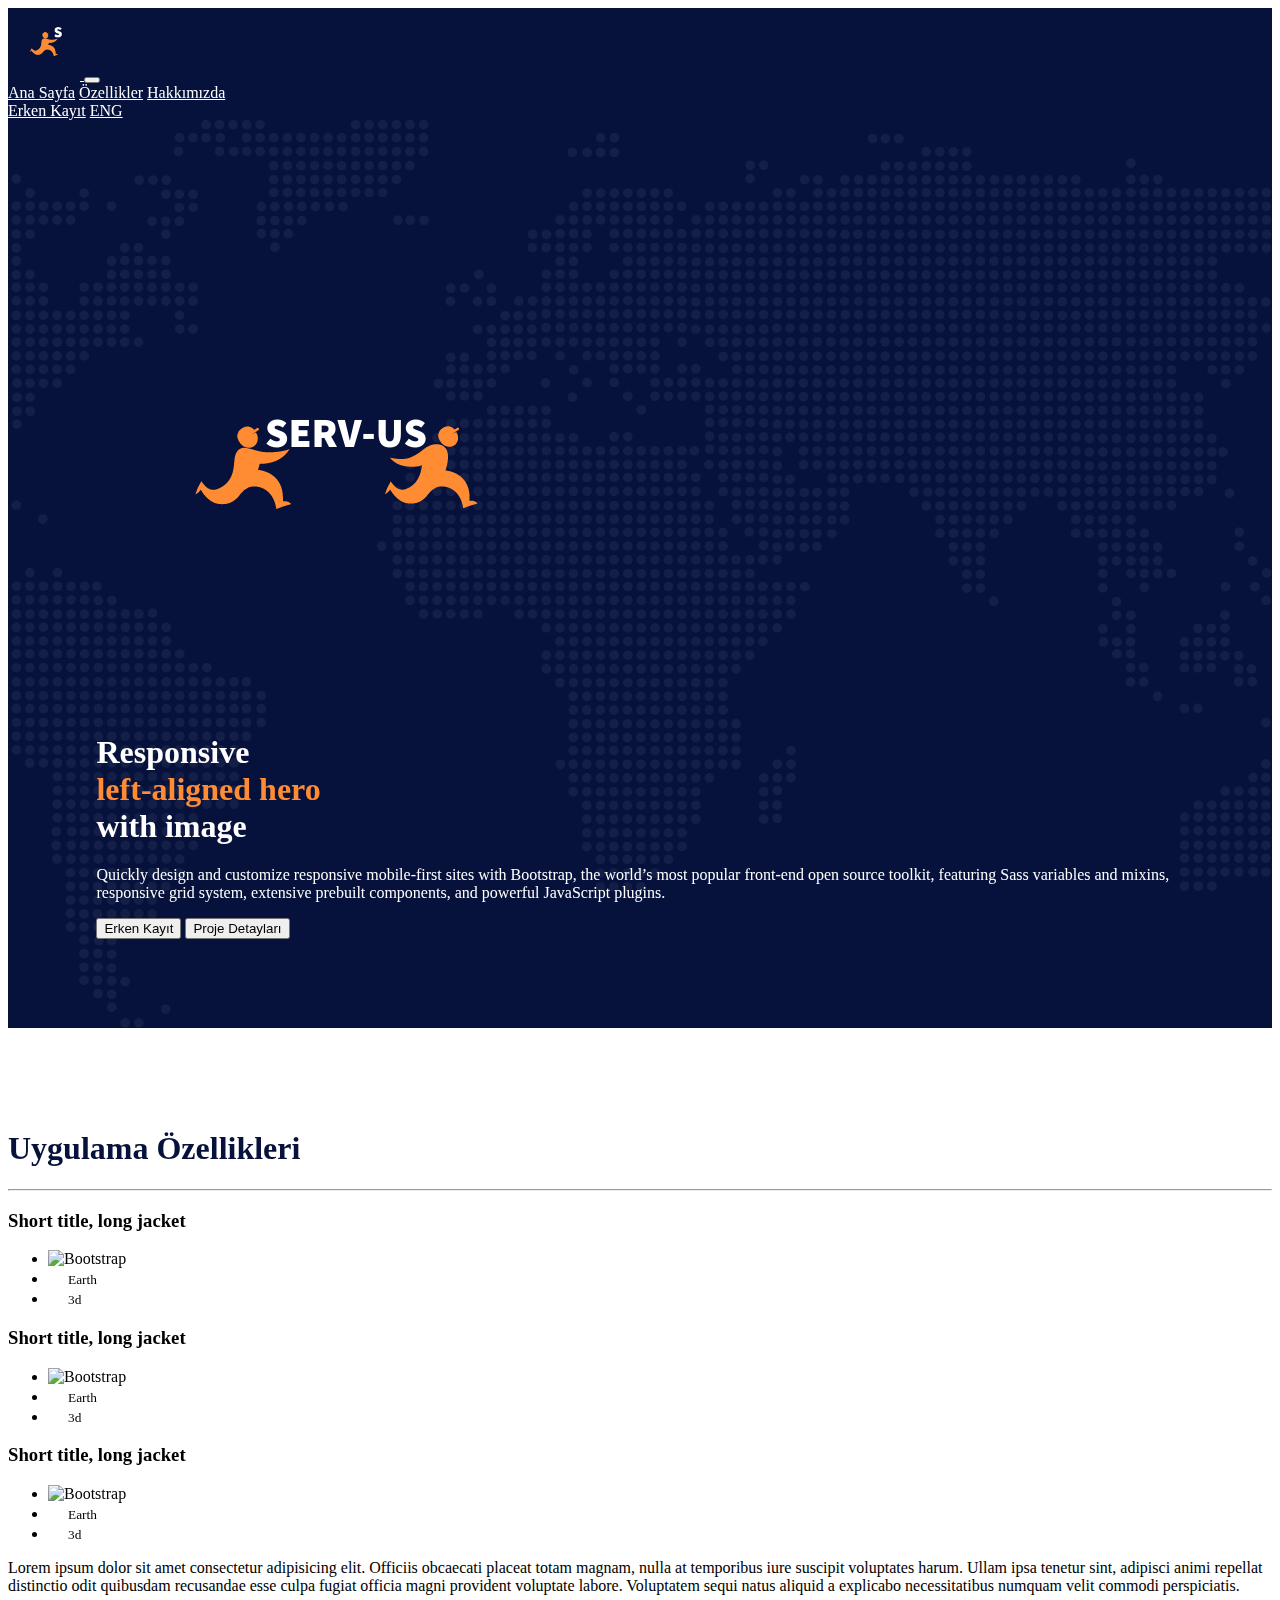
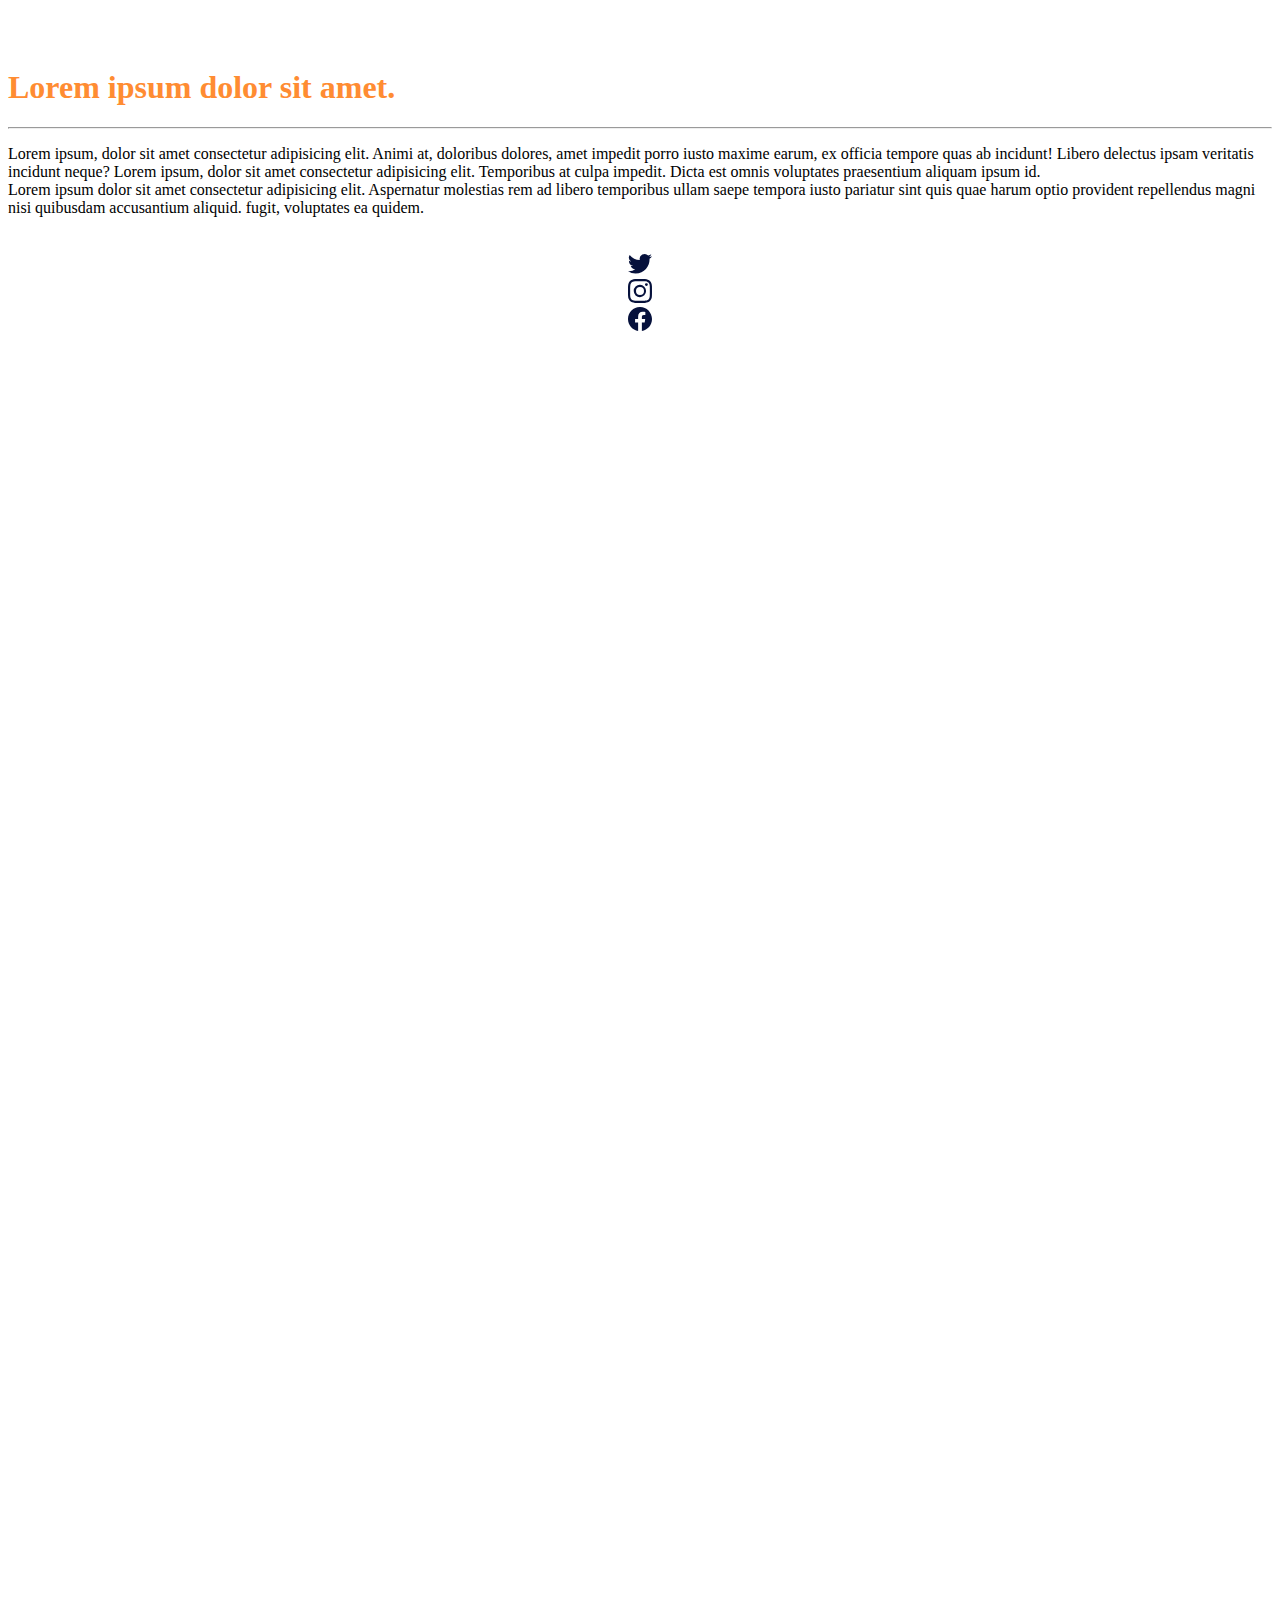
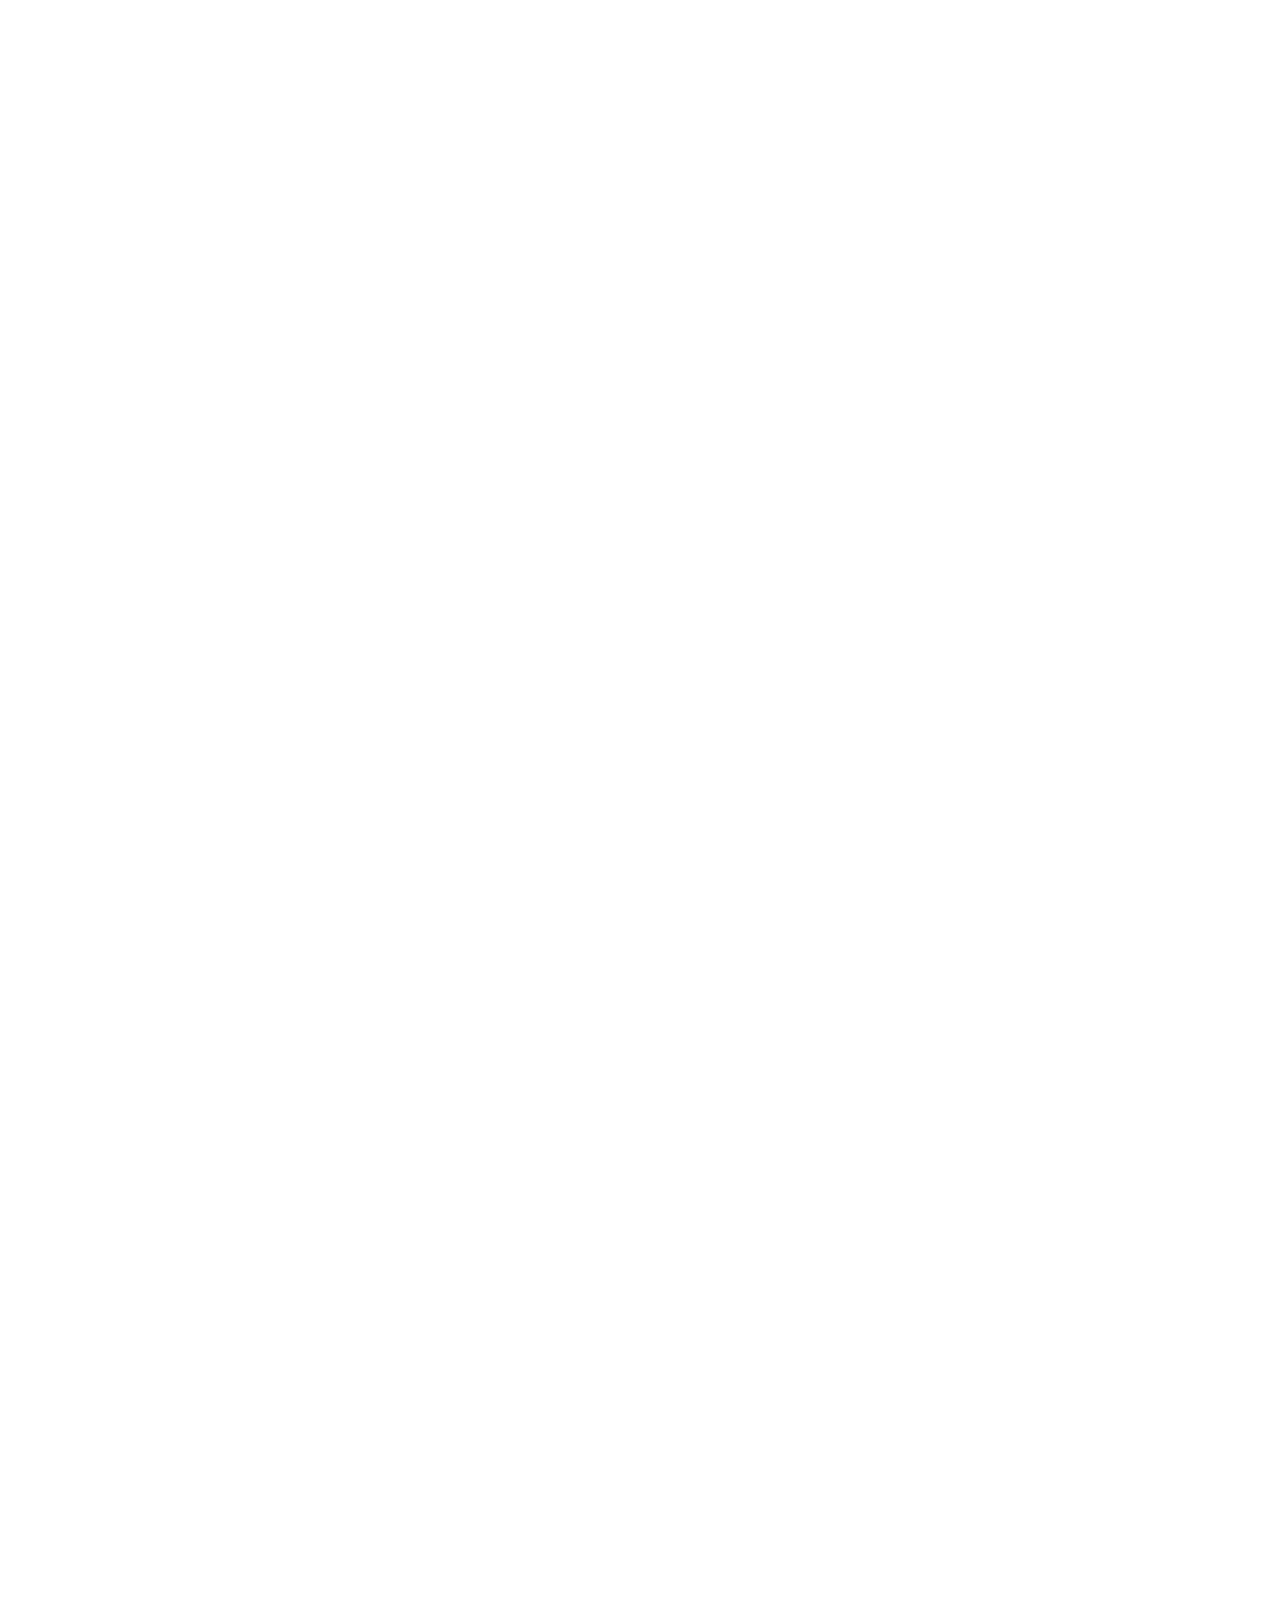
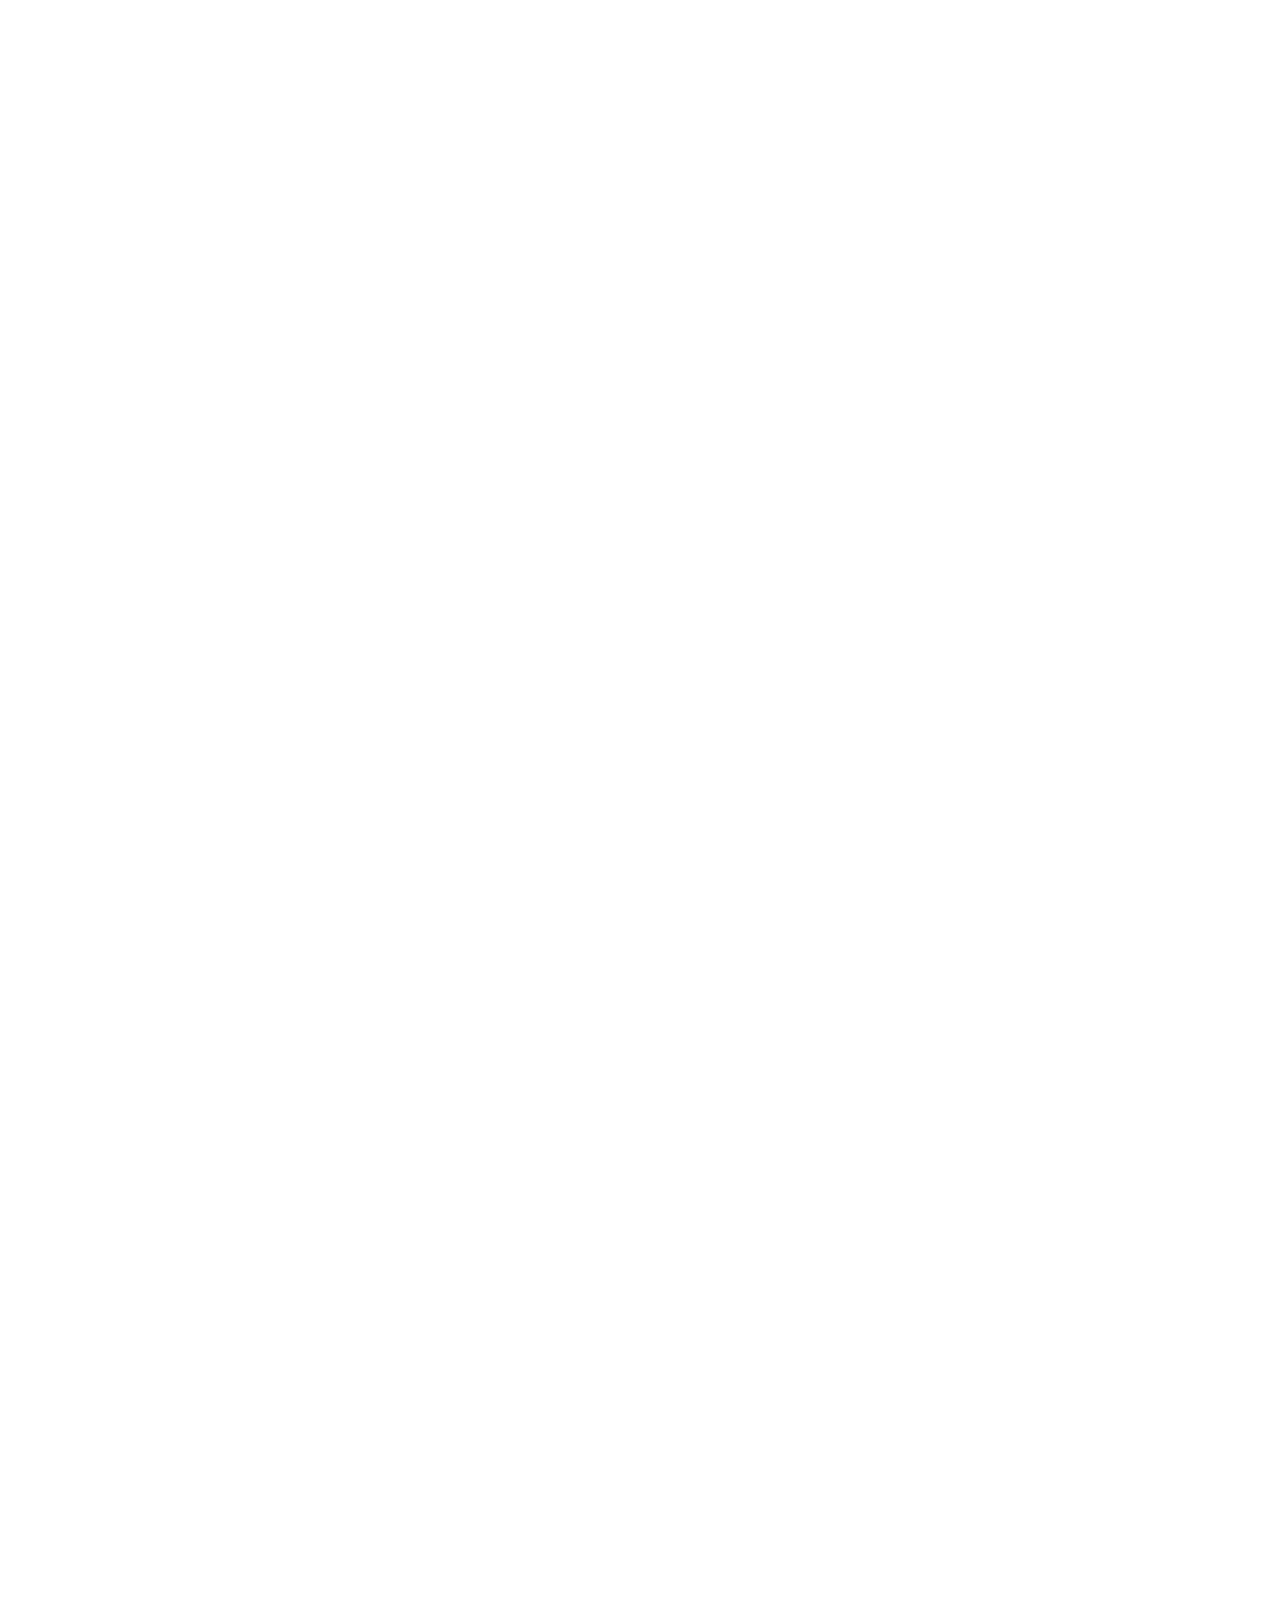
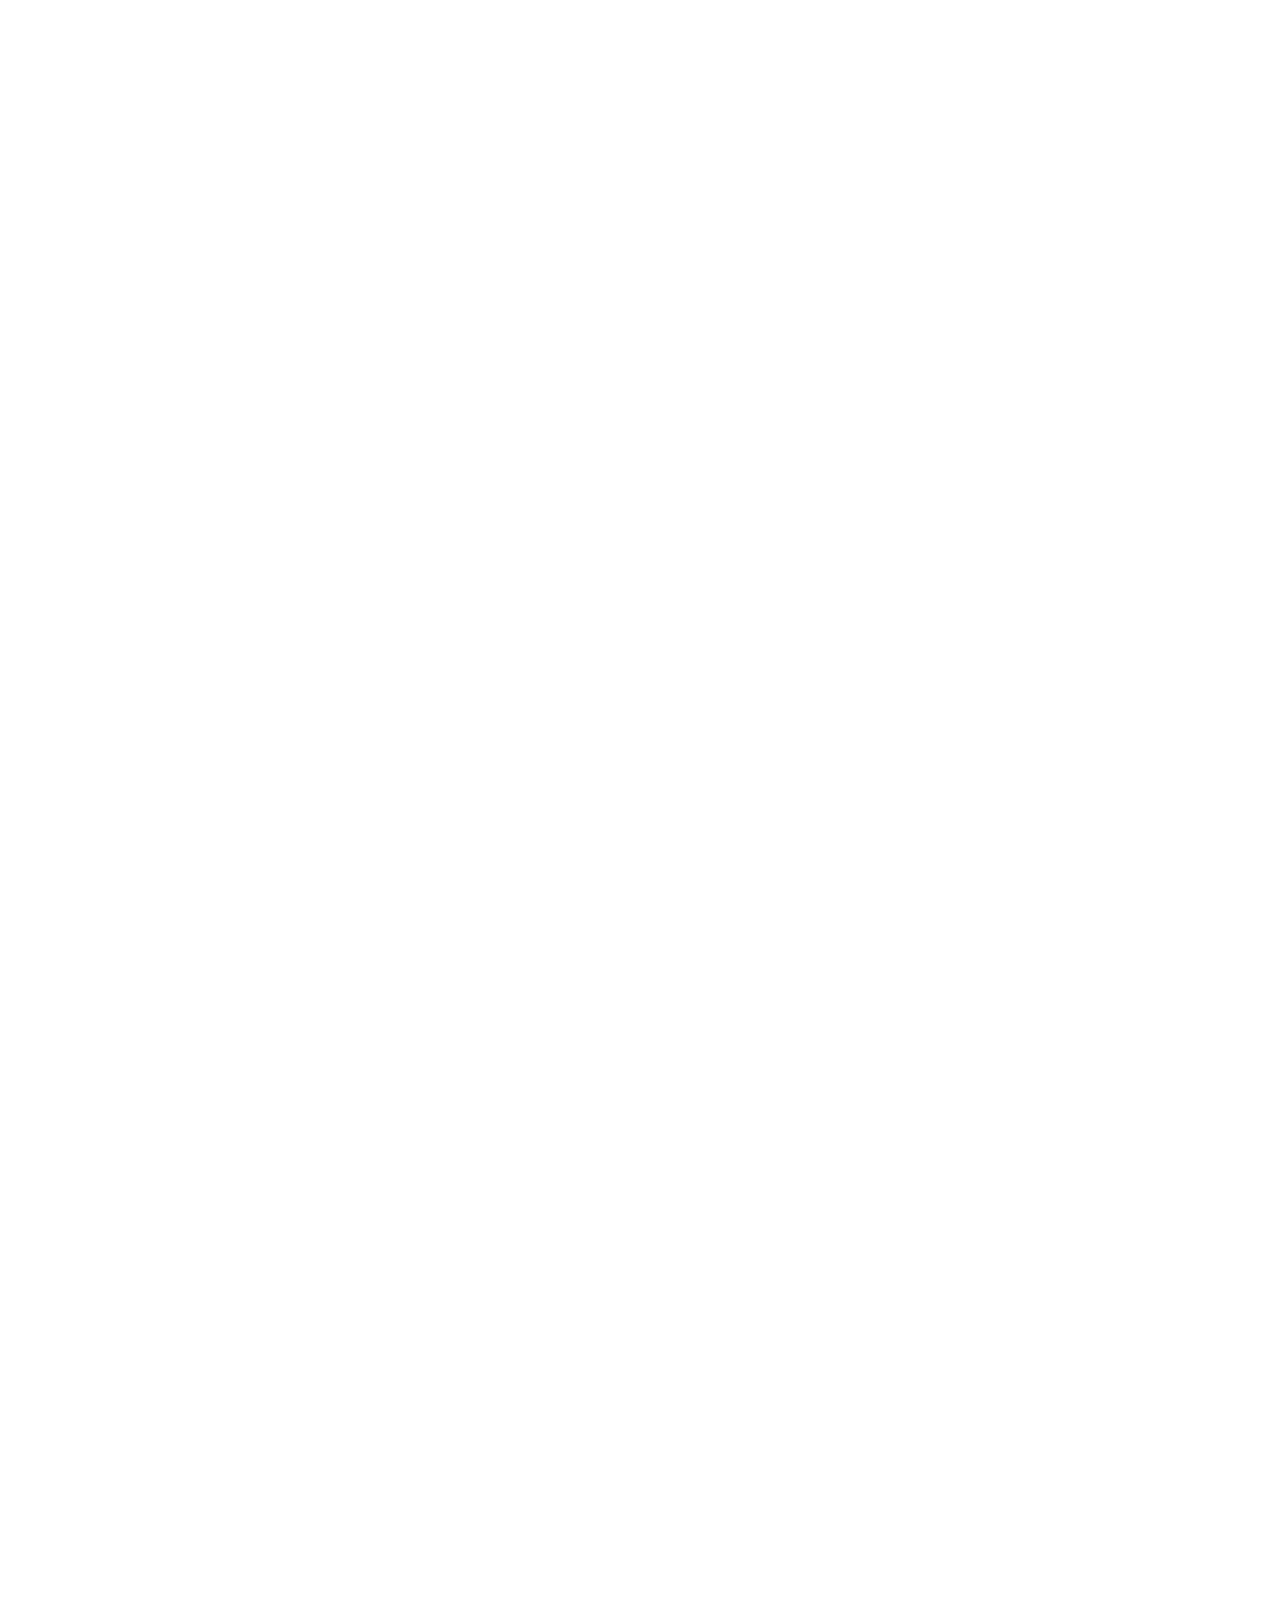
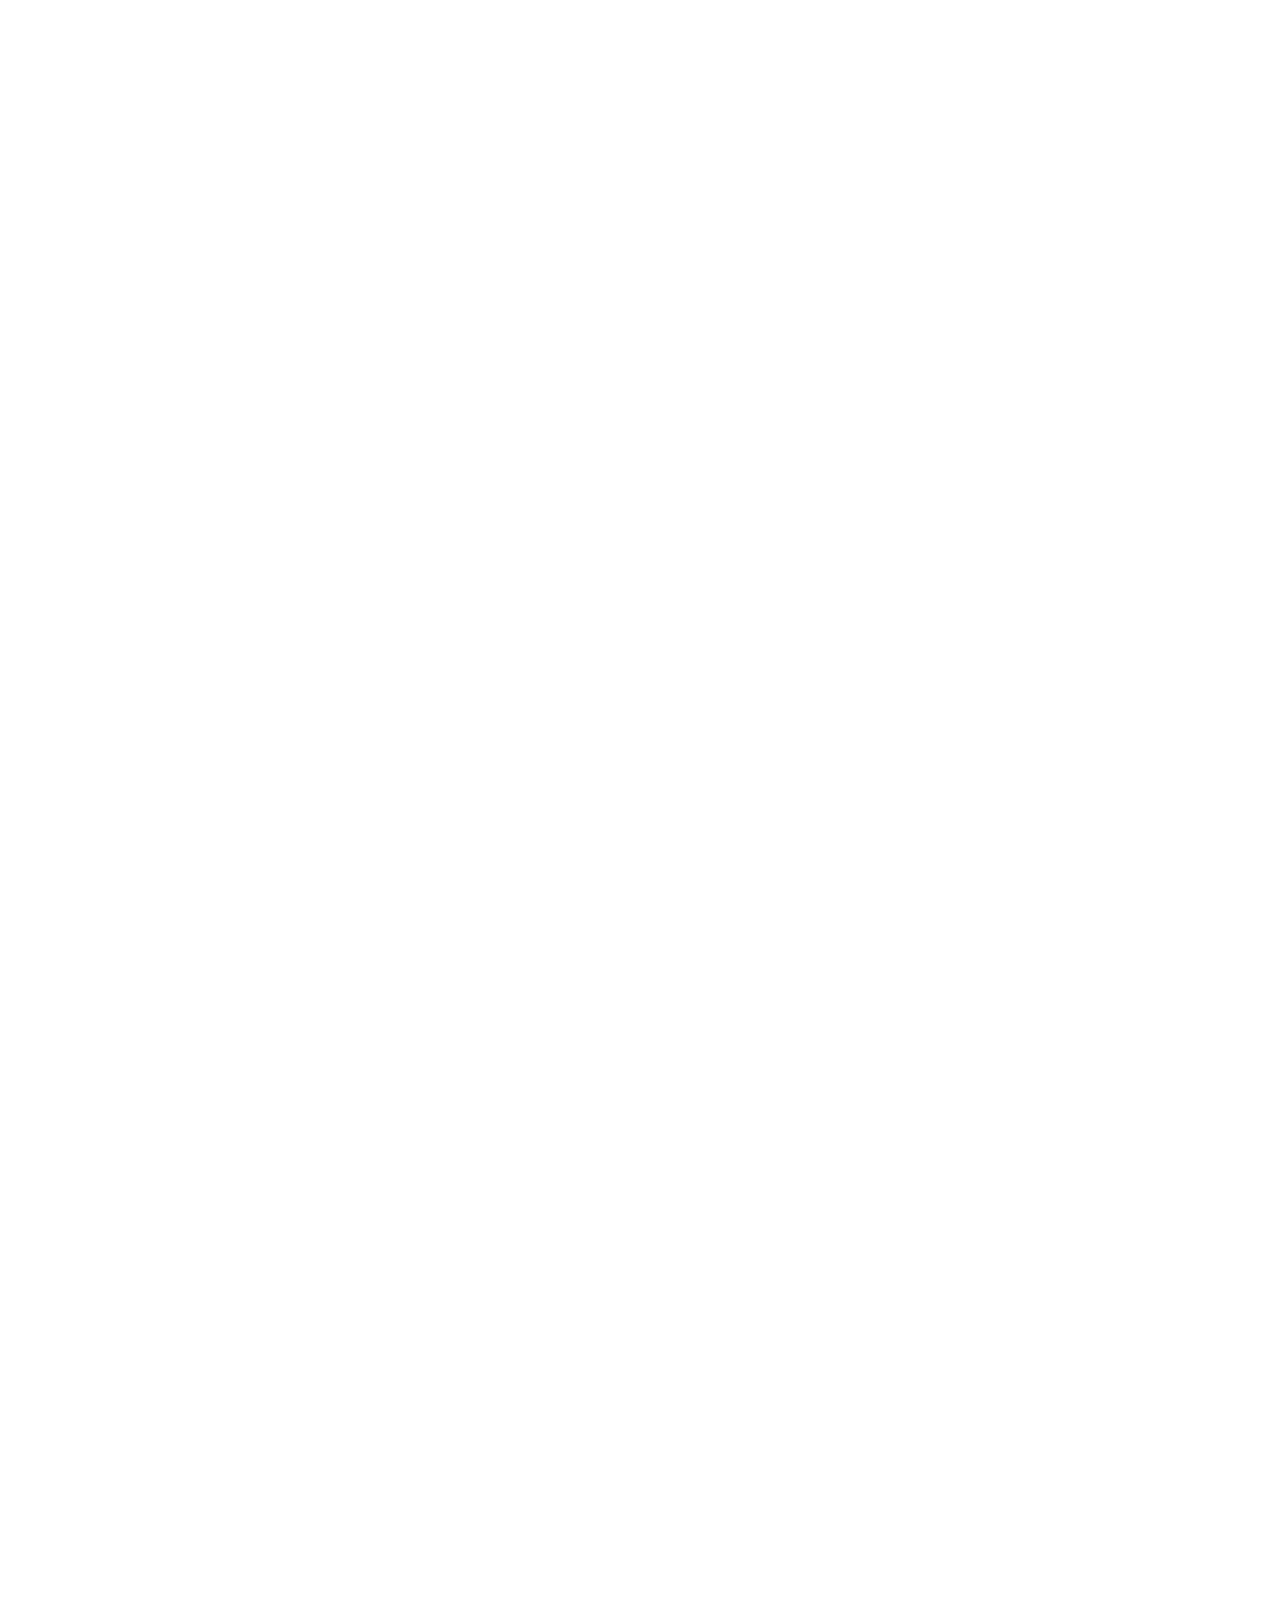
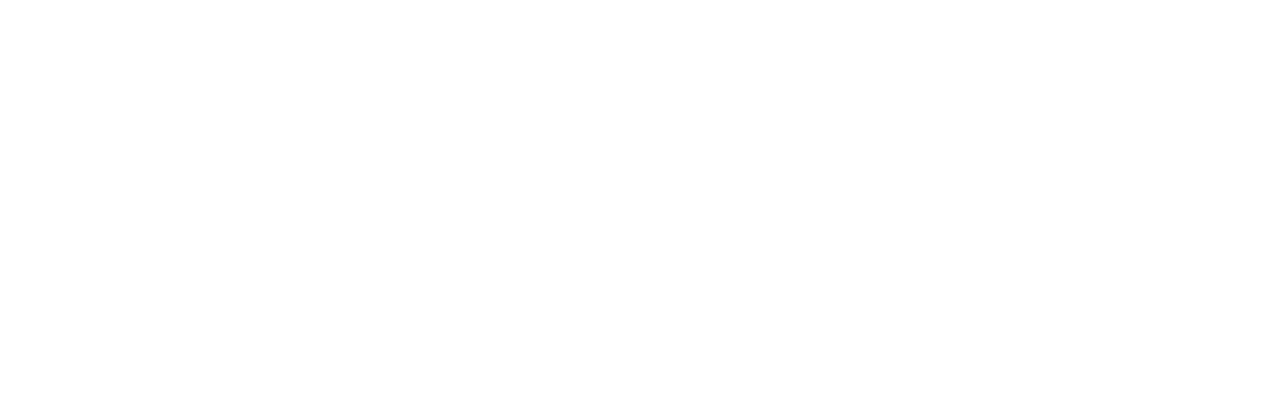
==== index.html @ 24024521 "0.1" ====
<!DOCTYPE html>
<html lang="tr">
    <head>
        <meta charset="UTF-8">
        <meta http-equiv="X-UA-Compatible" content="IE=edge">
        <meta name="viewport" content="width=device-width, initial-scale=1.0">
        <title>Serv-Us | Global E-Ticaret Pazarı</title>
        <link href="https://cdn.jsdelivr.net/npm/bootstrap@5.3.0-alpha1/dist/css/bootstrap.min.css" rel="stylesheet" integrity="sha384-GLhlTQ8iRABdZLl6O3oVMWSktQOp6b7In1Zl3/Jr59b6EGGoI1aFkw7cmDA6j6gD" crossorigin="anonymous">
        <link rel="stylesheet" href="/assets/css/main.css">
        <link href="https://unpkg.com/aos@2.3.1/dist/aos.css" rel="stylesheet">
    </head>
    <body>
        <!--START SECTİON-->
        <div class="container-fluid" style="background-color: #06113C;">
            <!--NAVBAR-->
            <nav class="navbar navbar-expand-sm navbar-light" id="navbar" data-aos="fade-up" data-aos-duration="1000">
                <div class="container">
                    <a class="navbar-brand" href="#">
                        <img src="/assets/img/2.png" alt="Bootstrap" width="72" height="72">
                    </a>
                    <button class="navbar-toggler" type="button" data-bs-toggle="collapse" data-bs-target="#navbarNavAltMarkup" aria-controls="navbarNavAltMarkup" aria-expanded="false" aria-label="Toggle navigation">
                        <span class="navbar-toggler-icon"></span>
                    </button>
                    <div class="collapse navbar-collapse justify-content-start" id="navbarNavAltMarkup">
                        <div class="navbar-nav">
                            <a class="nav-link" href="#">Ana Sayfa</a>
                            <a class="nav-link" href="#">Özellikler</a>
                            <a class="nav-link" href="#">Hakkımızda</a>
                        </div>
                    </div>
                    <div class="collapse navbar-collapse justify-content-end" id="navbarNavAltMarkup">
                        <div class="navbar-nav">
                            <a class="nav-link" href="#">Erken Kayıt</a>
                            <a class="nav-link" href="#">ENG</a>
                        </div>
                    </div>
                </div>
            </nav>
            <!--HERO-->
            <div class="container-fluid" id="hero">
                <div class="container col-xxl-8 px-4 py-0">
                    <div class="row flex-lg-row-reverse align-items-center g-5 py-5">
                        <div class="col-10 col-sm-8 col-lg-6" data-aos="fade-down-left" data-aos-duration="3000">
                            <img src="/assets/img/1.png" class="d-block mx-lg-auto img-fluid" alt="Bootstrap Themes" loading="lazy" id="hero-img">
                        </div>
                        <div class="col-lg-6" data-aos="fade-down-right" data-aos-duration="3000">
                            <h1 class="display-2 fw-bold lh-1 mb-3">Responsive <br> <span style="color: #FF8C32;">left-aligned hero</span> <br> with image</h1>
                            <p class="lead">Quickly design and customize responsive mobile-first sites with Bootstrap, the world’s most popular front-end open source toolkit, featuring Sass variables and mixins, responsive grid system, extensive prebuilt components, and powerful JavaScript plugins.</p>
                            <div class="d-grid gap-2 d-md-flex justify-content-md-start">
                                <button type="button" class="btn btn-secondary btn-lg px-4 me-md-2">Erken Kayıt</button>
                                <button type="button" class="btn btn-outline-secondary btn-lg px-4">Proje Detayları</button>
                            </div>
                        </div>
                    </div>
                </div>
            </div>
        </div>
        <!--FEATURES-->
        <div class="container" style="margin-top: 5%;" data-aos="fade-down" data-aos-duration="3000">
            <br>
            <h1 class="display-6 fw-bold lh-1 mb-3" style="color: #06113C;">Uygulama Özellikleri</h1>
            <hr>
            <div class="row row-cols-1 row-cols-lg-3 align-items-stretch g-4 py-5">
                <!--1-->
                <div class="col">
                    <div class="card card-cover h-100 overflow-hidden text-bg-dark rounded-4 shadow-lg" style="background-image: url('https://source.unsplash.com/1TjORT2dLOw/'); background-size: cover;">
                        <div class="d-flex flex-column h-100 p-5 pb-3 text-white text-shadow-1">
                            <h3 class="pt-5 mt-5 mb-4 display-6 lh-1 fw-bold">Short title, long jacket</h3>
                            <ul class="d-flex list-unstyled mt-auto">
                                <li class="me-auto">
                                    <img src="https://github.com/twbs.png" alt="Bootstrap" width="32" height="32" class="rounded-circle border border-white">
                                </li>
                                <li class="d-flex align-items-center me-3">
                                    <svg class="bi me-2" width="1em" height="1em"><use xlink:href="#geo-fill"/></svg>
                                    <small>Earth</small>
                                </li>
                                <li class="d-flex align-items-center">
                                    <svg class="bi me-2" width="1em" height="1em"><use xlink:href="#calendar3"/></svg>
                                    <small>3d</small>
                                </li>
                            </ul>
                        </div>
                    </div>
                </div>
                <!--2-->
                <div class="col">
                    <div class="card card-cover h-100 overflow-hidden text-bg-dark rounded-4 shadow-lg" style="background-image: url('https://source.unsplash.com/BNBA1h-NgdY/'); background-size: cover;">
                        <div class="d-flex flex-column h-100 p-5 pb-3 text-white text-shadow-1">
                            <h3 class="pt-5 mt-5 mb-4 display-6 lh-1 fw-bold">Short title, long jacket</h3>
                            <ul class="d-flex list-unstyled mt-auto">
                                <li class="me-auto">
                                    <img src="https://github.com/twbs.png" alt="Bootstrap" width="32" height="32" class="rounded-circle border border-white">
                                </li>
                                <li class="d-flex align-items-center me-3">
                                    <svg class="bi me-2" width="1em" height="1em"><use xlink:href="#geo-fill"/></svg>
                                    <small>Earth</small>
                                </li>
                                <li class="d-flex align-items-center">
                                    <svg class="bi me-2" width="1em" height="1em"><use xlink:href="#calendar3"/></svg>
                                    <small>3d</small>
                                </li>
                            </ul>
                        </div>
                    </div>
                </div>
                <!--3-->
                <div class="col">
                    <div class="card card-cover h-100 overflow-hidden text-bg-dark rounded-4 shadow-lg" style="background-image: url('https://source.unsplash.com/hTUdXgbhd3o/'); background-size: cover;">
                        <div class="d-flex flex-column h-100 p-5 pb-3 text-white text-shadow-1">
                            <h3 class="pt-5 mt-5 mb-4 display-6 lh-1 fw-bold">Short title, long jacket</h3>
                            <ul class="d-flex list-unstyled mt-auto">
                                <li class="me-auto">
                                    <img src="https://github.com/twbs.png" alt="Bootstrap" width="32" height="32" class="rounded-circle border border-white">
                                </li>
                                <li class="d-flex align-items-center me-3">
                                    <svg class="bi me-2" width="1em" height="1em"><use xlink:href="#geo-fill"/></svg>
                                    <small>Earth</small>
                                </li>
                                <li class="d-flex align-items-center">
                                    <svg class="bi me-2" width="1em" height="1em"><use xlink:href="#calendar3"/></svg>
                                    <small>3d</small>
                                </li>
                            </ul>
                        </div>
                    </div>
                </div>
            </div>
        </div>
        <div class="container">
            <p>
                Lorem ipsum dolor sit amet consectetur adipisicing elit. 
                Officiis obcaecati placeat totam magnam, nulla at temporibus iure suscipit voluptates harum. 
                Ullam ipsa tenetur sint, adipisci animi repellat distinctio odit quibusdam recusandae esse culpa fugiat officia magni provident voluptate labore. 
                Voluptatem sequi natus aliquid a explicabo necessitatibus numquam velit commodi perspiciatis.
            </p>
            <br>
            <div class="row">
                <div class="col-sm-6">
                    <div class="card" id="features-img">
                        <img src="https://source.unsplash.com/YI_9SivVt_s/" alt="">
                    </div>
                </div>
                <div class="col-sm-6">
                    <div class="card" id="features-text">
                        <h1 class="display-8 fw-bold lh-1 mb-3" style="color: #FF8C32;">Lorem ipsum dolor sit amet.</h1>
                        <hr>
                        <p>
                            Lorem ipsum, dolor sit amet consectetur adipisicing elit. 
                            Animi at, doloribus dolores, amet impedit porro iusto maxime earum, ex officia tempore quas ab incidunt! Libero delectus ipsam veritatis incidunt neque?
                            Lorem ipsum, dolor sit amet consectetur adipisicing elit. Temporibus at culpa impedit. Dicta est omnis voluptates praesentium aliquam ipsum id.
                            <br>
                            Lorem ipsum dolor sit amet consectetur adipisicing elit. 
                            Aspernatur molestias rem ad libero temporibus ullam saepe tempora iusto pariatur sint quis quae harum optio provident repellendus magni nisi quibusdam accusantium aliquid. 
                            fugit, voluptates ea quidem.
                        </p>
                        <br>
                        <div class="row row-cols-3">
                            <div class="col">
                                <center>
                                    <svg xmlns="http://www.w3.org/2000/svg" width="1.5em" height="1.5em" fill="#06113C" class="bi bi-twitter" viewBox="0 0 16 16">
                                        <path d="M5.026 15c6.038 0 9.341-5.003 9.341-9.334 0-.14 0-.282-.006-.422A6.685 6.685 0 0 0 16 3.542a6.658 6.658 0 0 1-1.889.518 3.301 3.301 0 0 0 1.447-1.817 6.533 6.533 0 0 1-2.087.793A3.286 3.286 0 0 0 7.875 6.03a9.325 9.325 0 0 1-6.767-3.429 3.289 3.289 0 0 0 1.018 4.382A3.323 3.323 0 0 1 .64 6.575v.045a3.288 3.288 0 0 0 2.632 3.218 3.203 3.203 0 0 1-.865.115 3.23 3.23 0 0 1-.614-.057 3.283 3.283 0 0 0 3.067 2.277A6.588 6.588 0 0 1 .78 13.58a6.32 6.32 0 0 1-.78-.045A9.344 9.344 0 0 0 5.026 15z"/>
                                    </svg>
                                </center>
                            </div>
                            <div class="col">
                                <center>
                                    <svg xmlns="http://www.w3.org/2000/svg" width="1.5em" height="1.5em" fill="#06113C" class="bi bi-instagram" viewBox="0 0 16 16">
                                        <path d="M8 0C5.829 0 5.556.01 4.703.048 3.85.088 3.269.222 2.76.42a3.917 3.917 0 0 0-1.417.923A3.927 3.927 0 0 0 .42 2.76C.222 3.268.087 3.85.048 4.7.01 5.555 0 5.827 0 8.001c0 2.172.01 2.444.048 3.297.04.852.174 1.433.372 1.942.205.526.478.972.923 1.417.444.445.89.719 1.416.923.51.198 1.09.333 1.942.372C5.555 15.99 5.827 16 8 16s2.444-.01 3.298-.048c.851-.04 1.434-.174 1.943-.372a3.916 3.916 0 0 0 1.416-.923c.445-.445.718-.891.923-1.417.197-.509.332-1.09.372-1.942C15.99 10.445 16 10.173 16 8s-.01-2.445-.048-3.299c-.04-.851-.175-1.433-.372-1.941a3.926 3.926 0 0 0-.923-1.417A3.911 3.911 0 0 0 13.24.42c-.51-.198-1.092-.333-1.943-.372C10.443.01 10.172 0 7.998 0h.003zm-.717 1.442h.718c2.136 0 2.389.007 3.232.046.78.035 1.204.166 1.486.275.373.145.64.319.92.599.28.28.453.546.598.92.11.281.24.705.275 1.485.039.843.047 1.096.047 3.231s-.008 2.389-.047 3.232c-.035.78-.166 1.203-.275 1.485a2.47 2.47 0 0 1-.599.919c-.28.28-.546.453-.92.598-.28.11-.704.24-1.485.276-.843.038-1.096.047-3.232.047s-2.39-.009-3.233-.047c-.78-.036-1.203-.166-1.485-.276a2.478 2.478 0 0 1-.92-.598 2.48 2.48 0 0 1-.6-.92c-.109-.281-.24-.705-.275-1.485-.038-.843-.046-1.096-.046-3.233 0-2.136.008-2.388.046-3.231.036-.78.166-1.204.276-1.486.145-.373.319-.64.599-.92.28-.28.546-.453.92-.598.282-.11.705-.24 1.485-.276.738-.034 1.024-.044 2.515-.045v.002zm4.988 1.328a.96.96 0 1 0 0 1.92.96.96 0 0 0 0-1.92zm-4.27 1.122a4.109 4.109 0 1 0 0 8.217 4.109 4.109 0 0 0 0-8.217zm0 1.441a2.667 2.667 0 1 1 0 5.334 2.667 2.667 0 0 1 0-5.334z"/>
                                    </svg>
                                </center>
                            </div>
                            <div class="col">
                                <center>
                                    <svg xmlns="http://www.w3.org/2000/svg" width="1.5em" height="1.5em" fill="#06113C" class="bi bi-facebook" viewBox="0 0 16 16">
                                        <path d="M16 8.049c0-4.446-3.582-8.05-8-8.05C3.58 0-.002 3.603-.002 8.05c0 4.017 2.926 7.347 6.75 7.951v-5.625h-2.03V8.05H6.75V6.275c0-2.017 1.195-3.131 3.022-3.131.876 0 1.791.157 1.791.157v1.98h-1.009c-.993 0-1.303.621-1.303 1.258v1.51h2.218l-.354 2.326H9.25V16c3.824-.604 6.75-3.934 6.75-7.951z"/>
                                    </svg>
                                </center>
                            </div>
                        </div>
                    </div>
                </div>
            </div>
        </div>
        <!--TIMER-->
        <div class="container">

        </div>
        <!--SCRİPTS-->
        <script src="https://cdn.jsdelivr.net/npm/bootstrap@5.3.0-alpha1/dist/js/bootstrap.bundle.min.js" integrity="sha384-w76AqPfDkMBDXo30jS1Sgez6pr3x5MlQ1ZAGC+nuZB+EYdgRZgiwxhTBTkF7CXvN" crossorigin="anonymous"></script>
        <script src="https://unpkg.com/aos@2.3.1/dist/aos.js"></script>
        <script>
            AOS.init();
        </script>
    </body>
</html>
---- assets/css/main.css ----
/*-GENERAL*/
body{
    height: 10000px;
}


/*-NAVBAR-*/
#navbar{
    backdrop-filter: blur(10px);
}

#navbar a{
    color: white;
}

/*-HERO-*/
#hero{
    background-color: #06113C;
    color: white;
    background-image: url("/assets/img/hero-bg.png");
    background-size: cover;
    background-position: center;
    padding: 7%;
}

@media only screen and (max-width: 600px) {
    #hero-img{
        display: none;
    }
 }


 /*-FEATURES-*/
#features-text{
    border: none;
}
#features-img{
    border: none;
    border-radius: 15px;
}
#features-img img{
    border: none;
    border-radius: 15px;
}
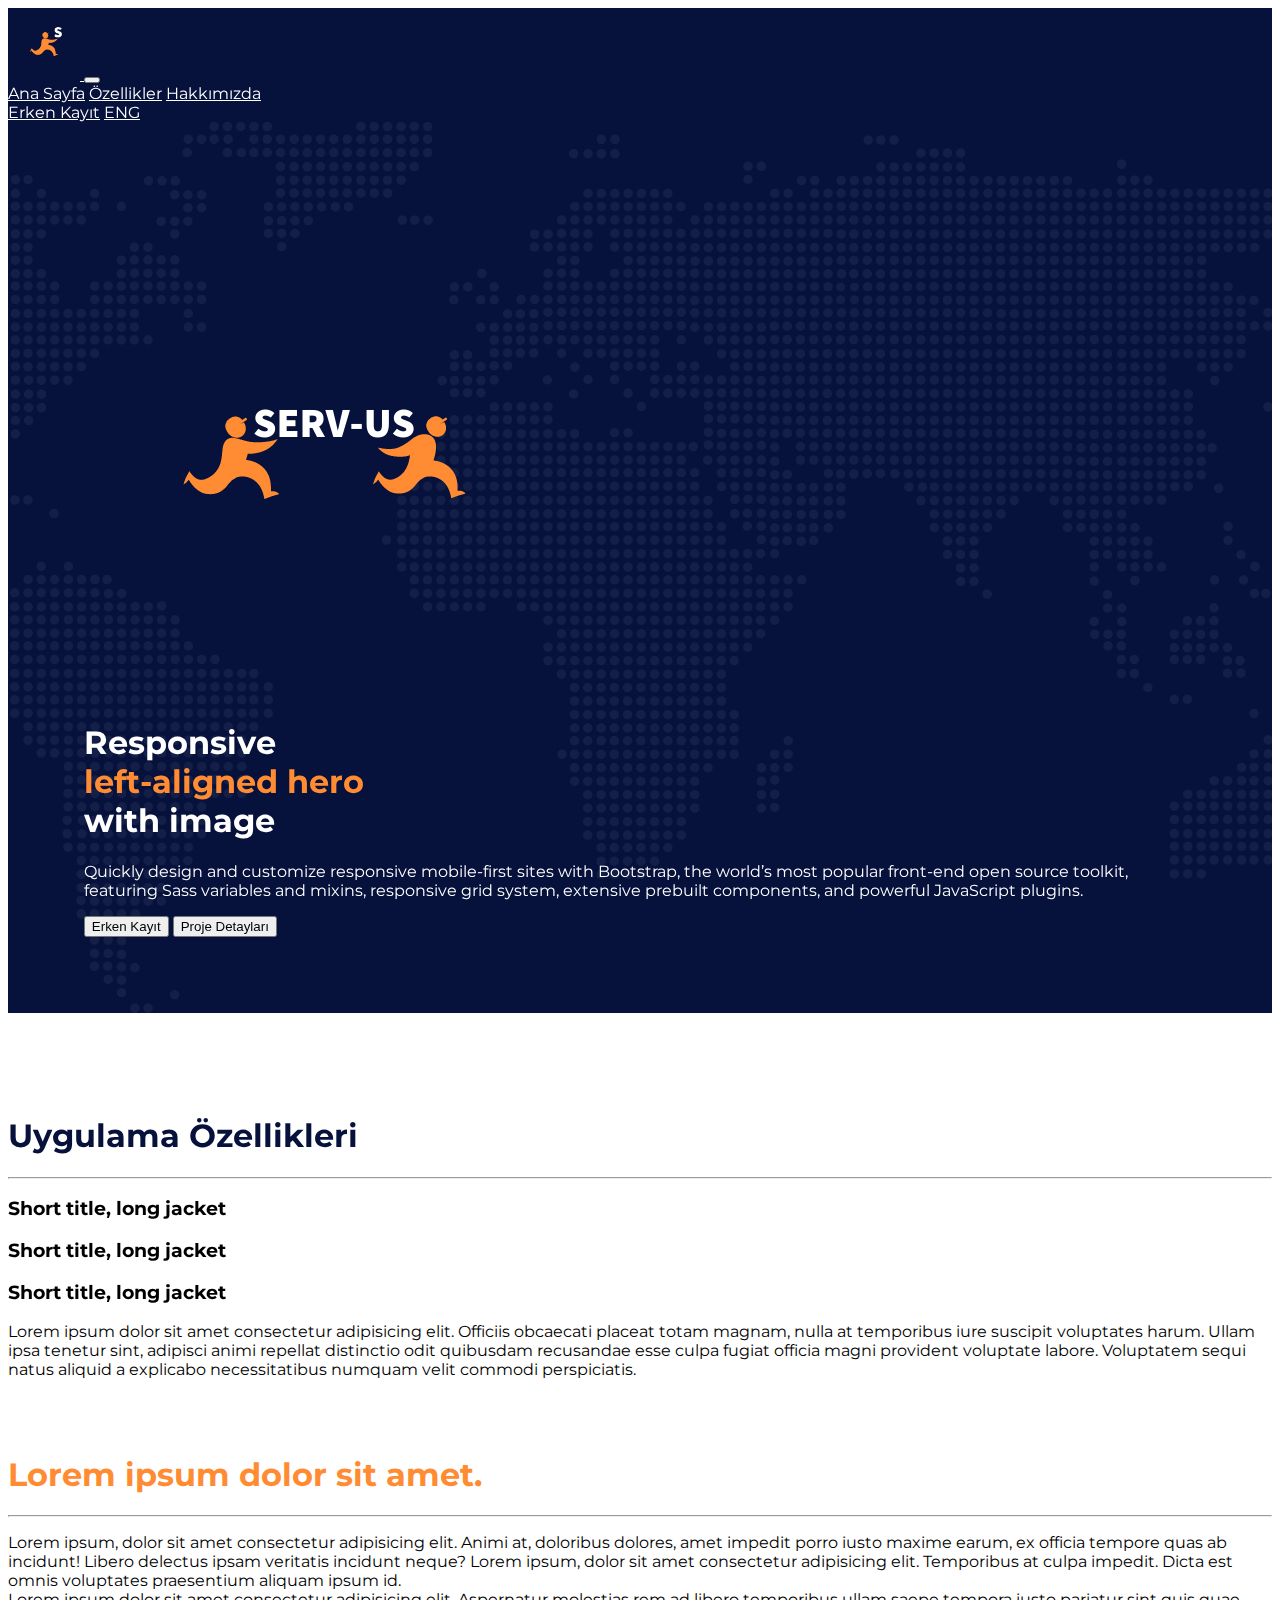
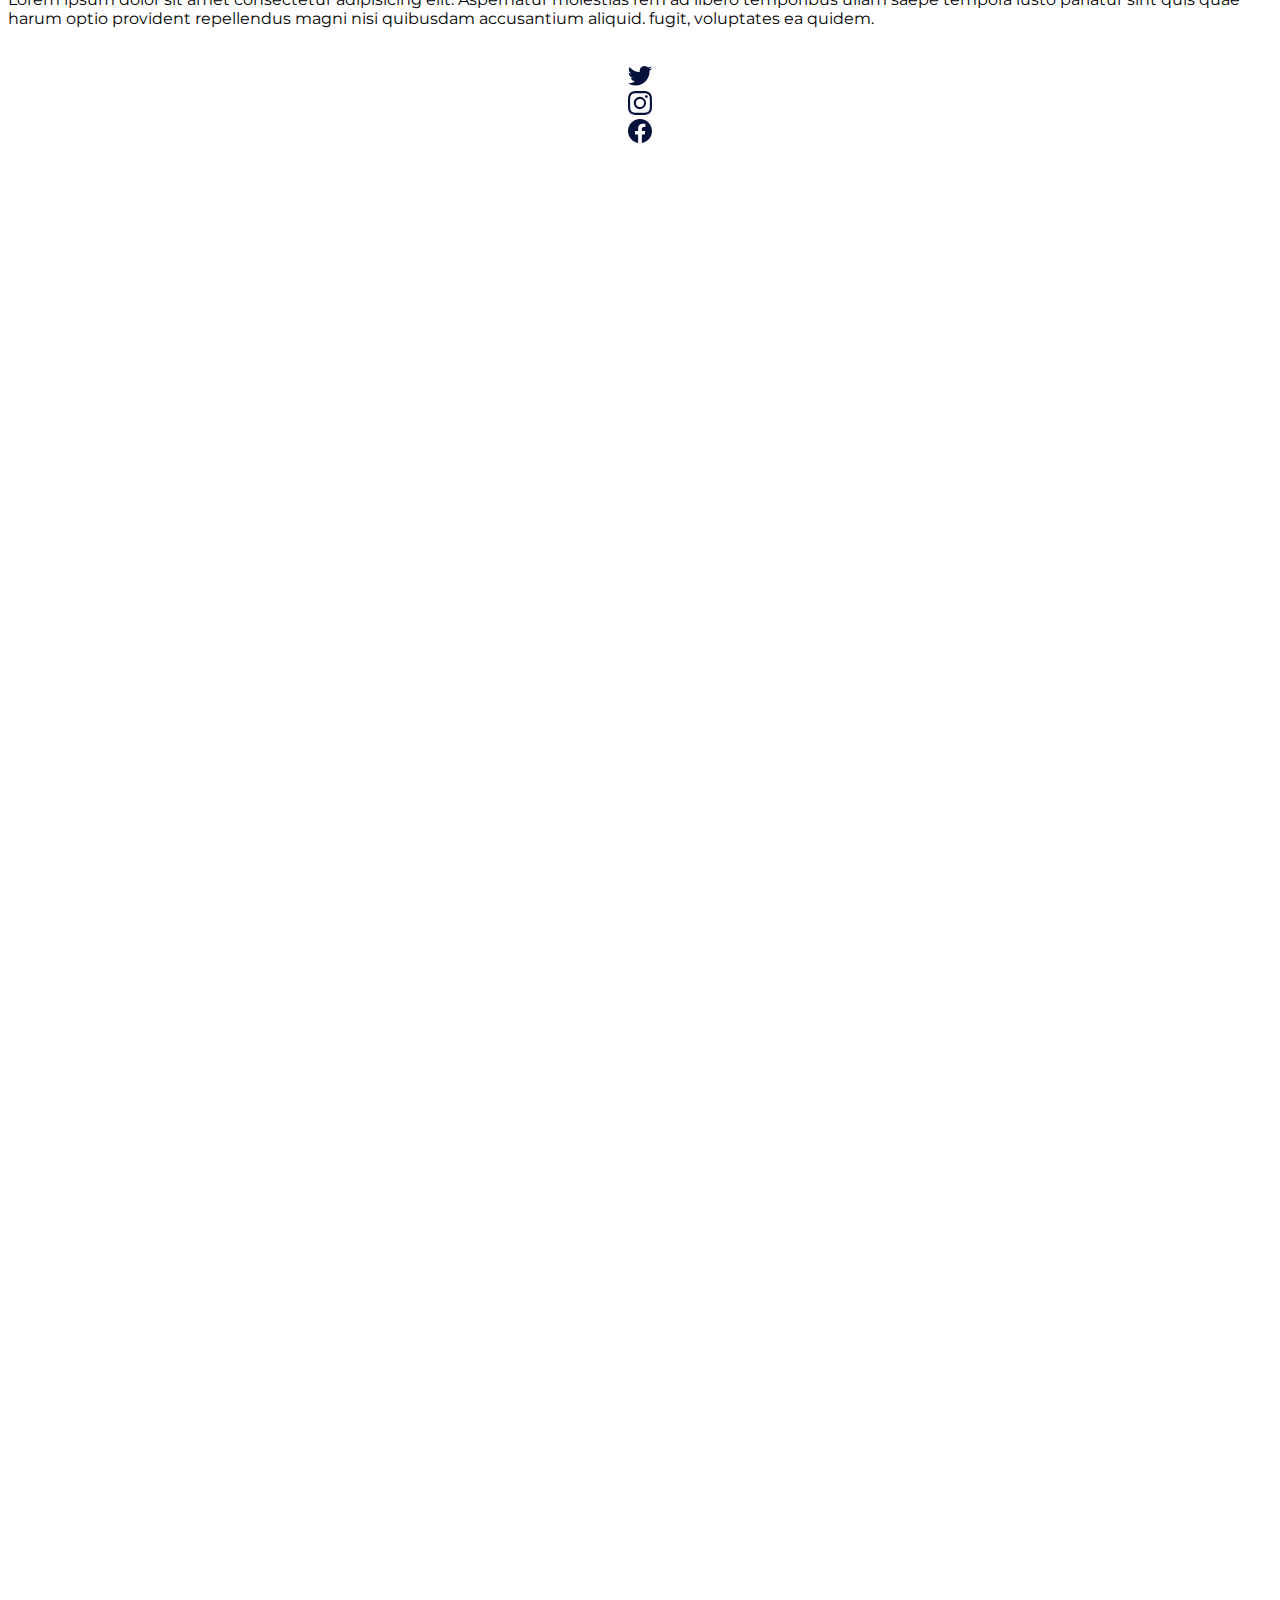
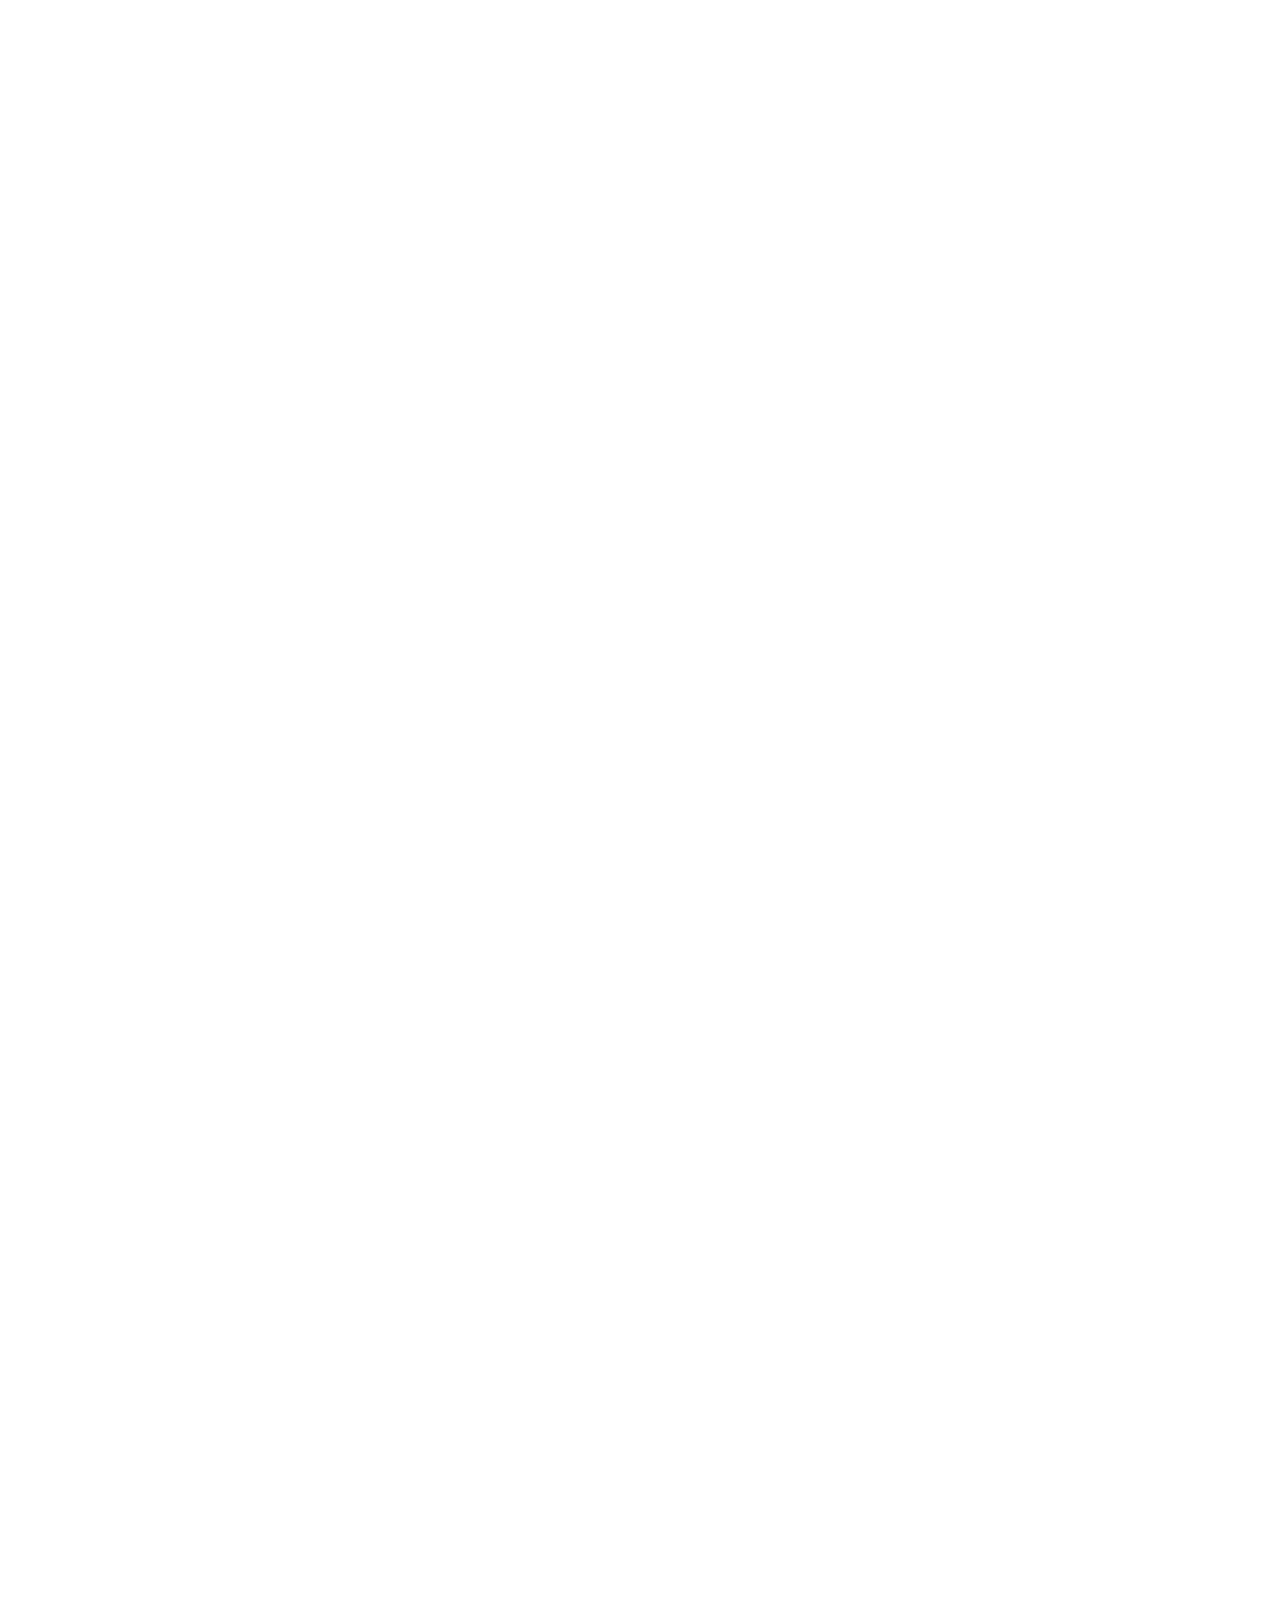
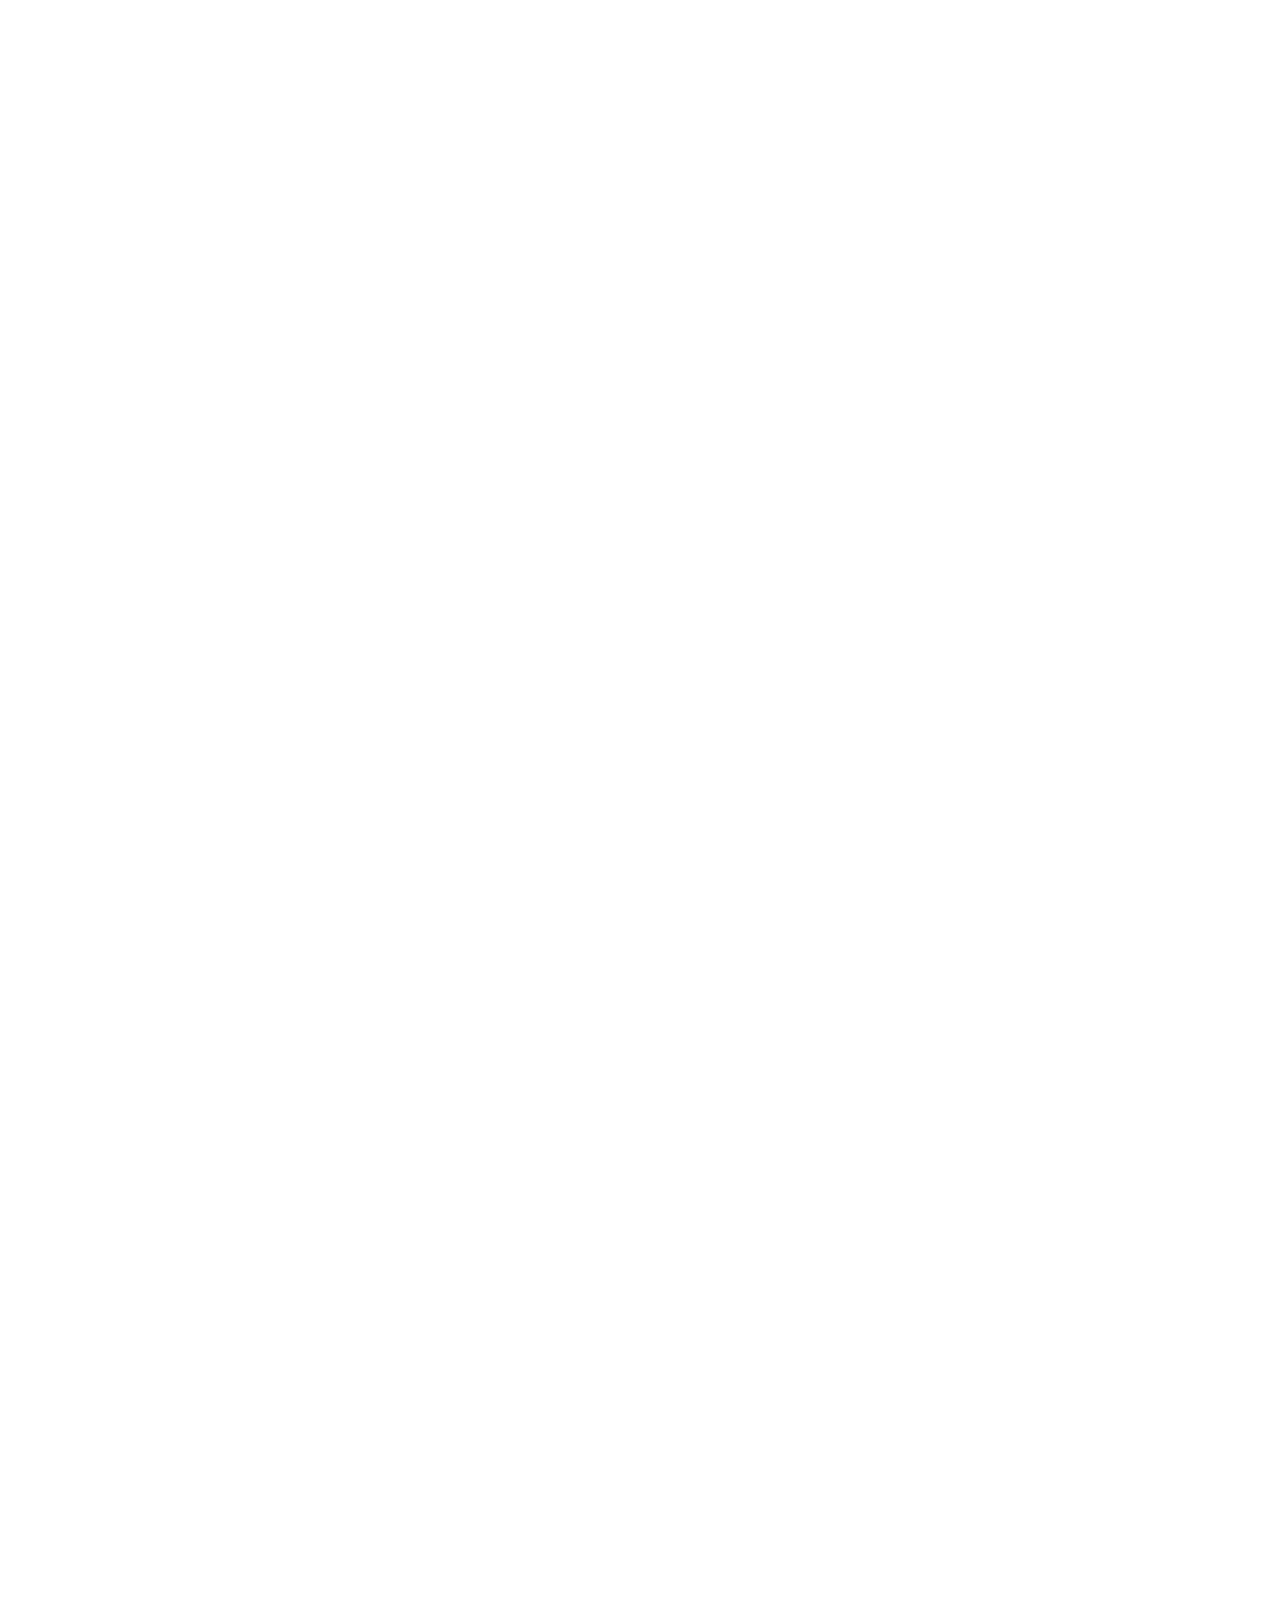
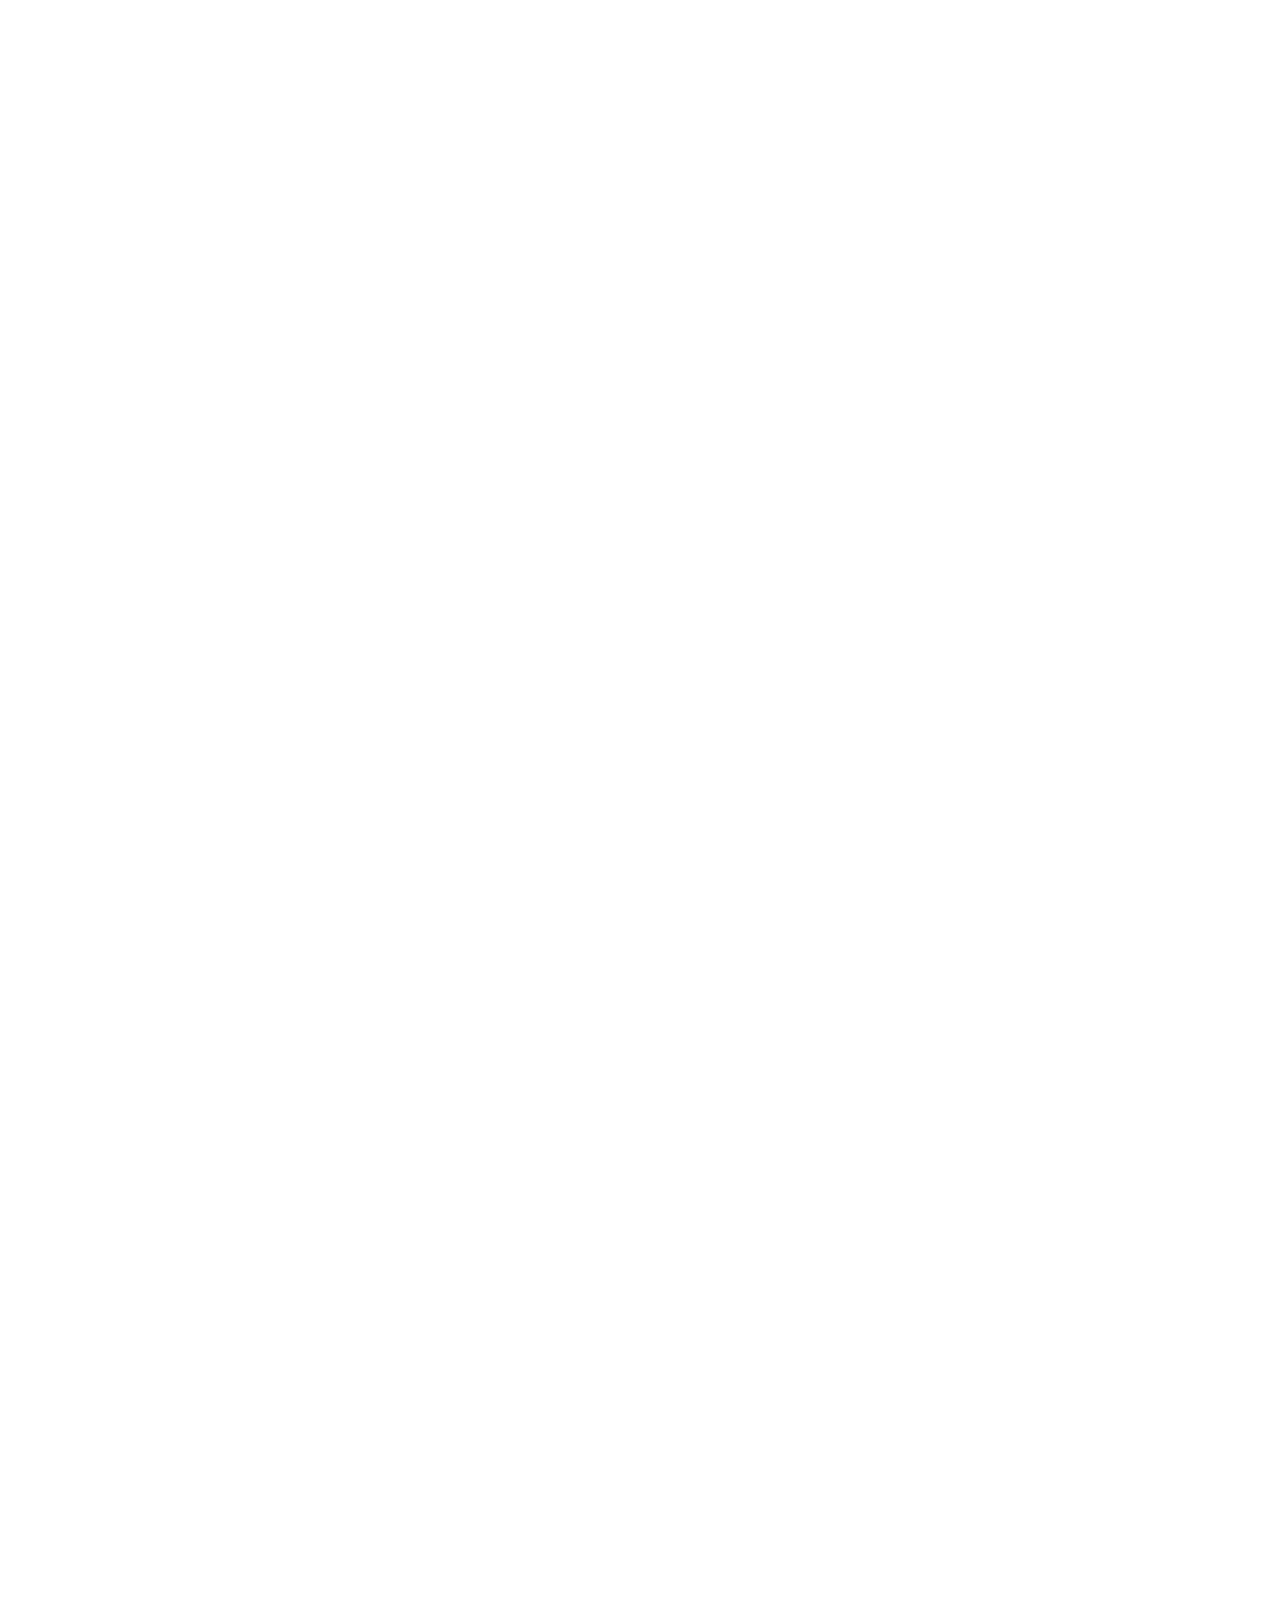
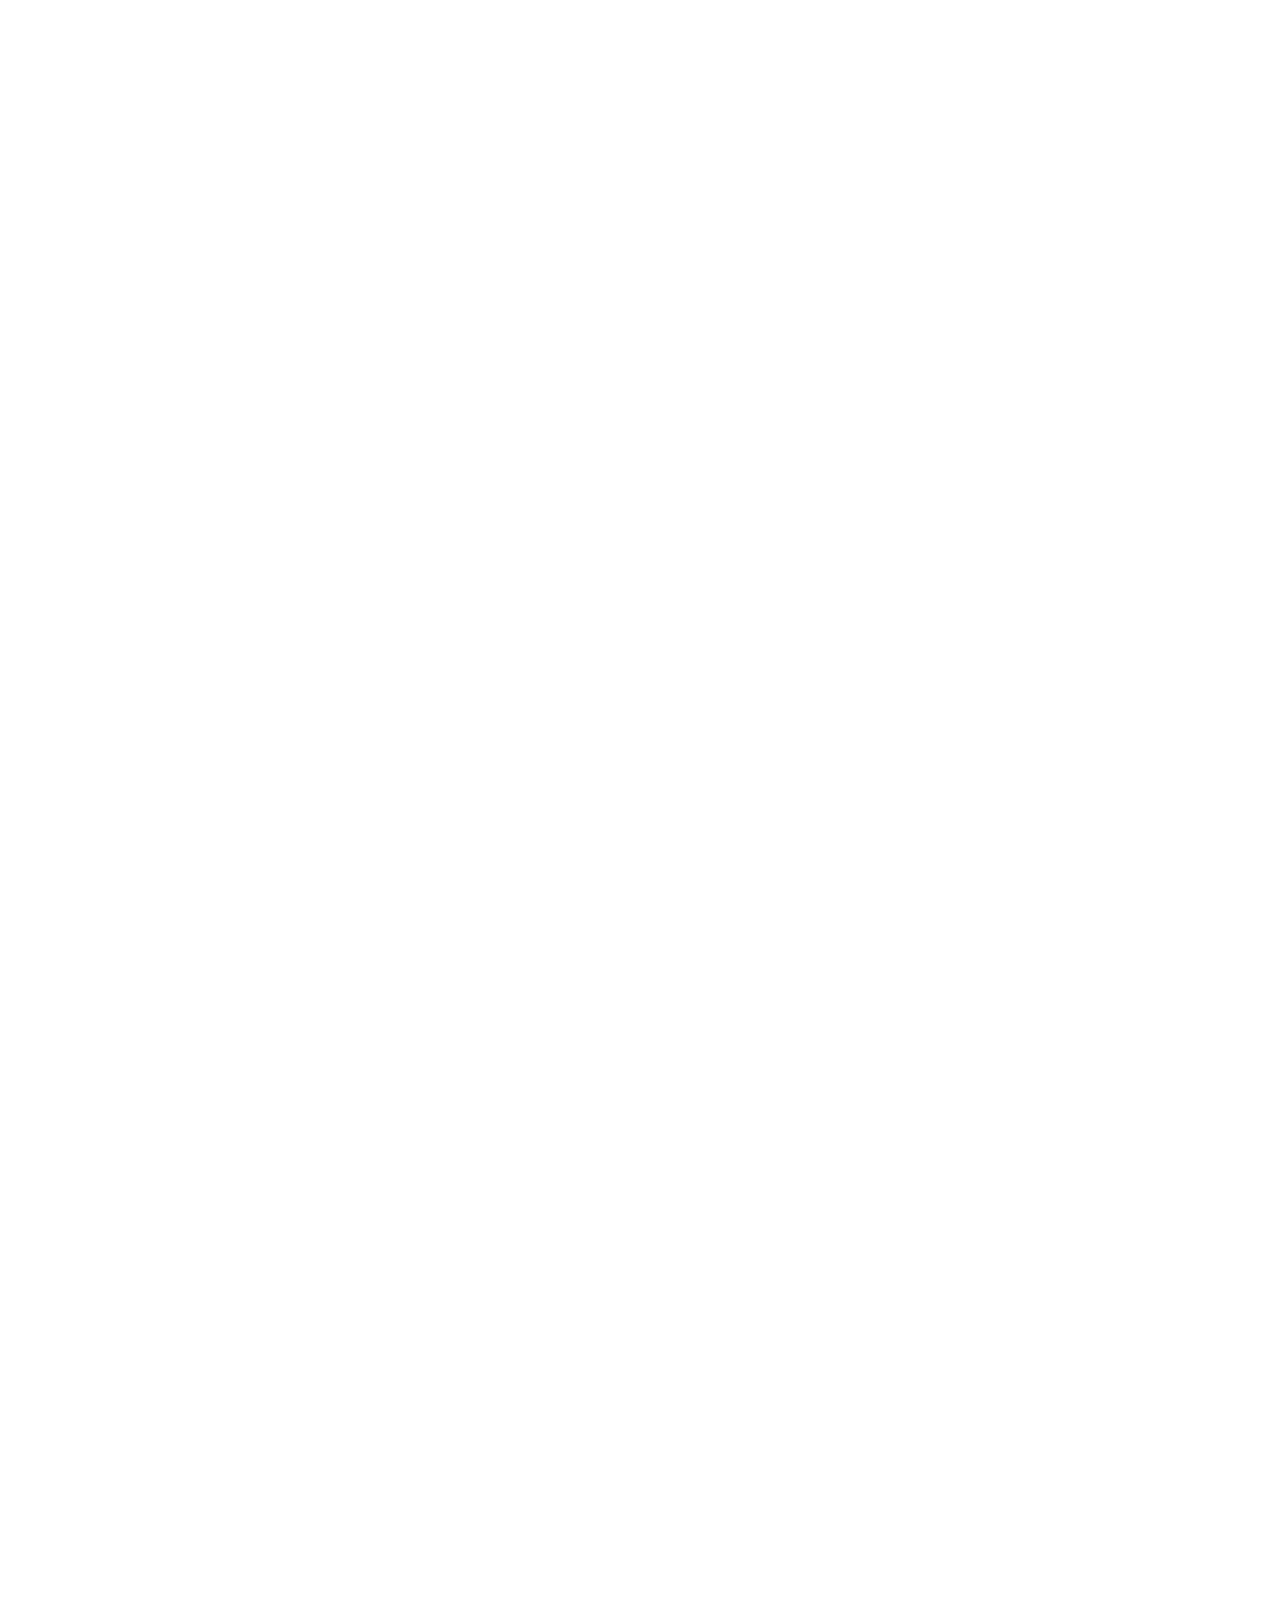
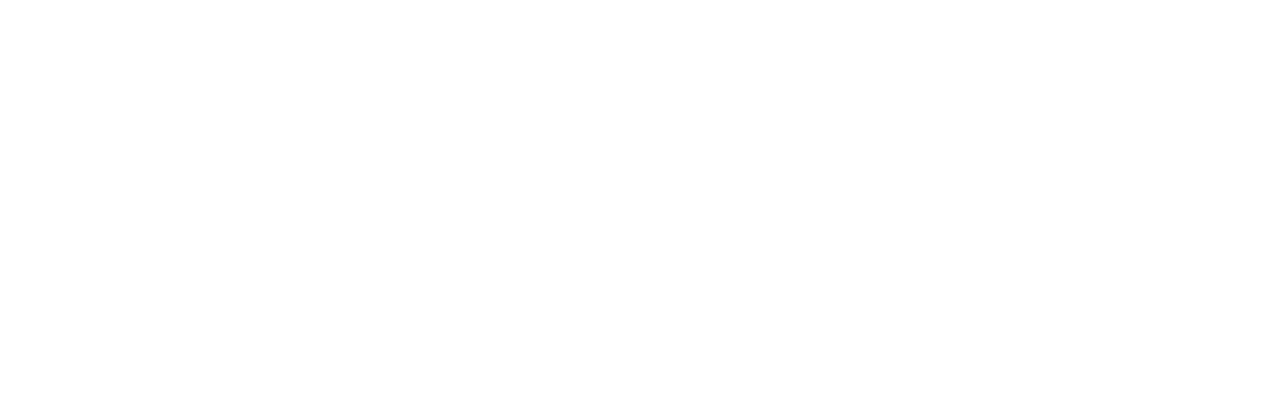
==== commit 85ae727a: "0.1.1" ====
--- a/index.html
+++ b/index.html
@@ -66,19 +66,6 @@
                     <div class="card card-cover h-100 overflow-hidden text-bg-dark rounded-4 shadow-lg" style="background-image: url('https://source.unsplash.com/1TjORT2dLOw/'); background-size: cover;">
                         <div class="d-flex flex-column h-100 p-5 pb-3 text-white text-shadow-1">
                             <h3 class="pt-5 mt-5 mb-4 display-6 lh-1 fw-bold">Short title, long jacket</h3>
-                            <ul class="d-flex list-unstyled mt-auto">
-                                <li class="me-auto">
-                                    <img src="https://github.com/twbs.png" alt="Bootstrap" width="32" height="32" class="rounded-circle border border-white">
-                                </li>
-                                <li class="d-flex align-items-center me-3">
-                                    <svg class="bi me-2" width="1em" height="1em"><use xlink:href="#geo-fill"/></svg>
-                                    <small>Earth</small>
-                                </li>
-                                <li class="d-flex align-items-center">
-                                    <svg class="bi me-2" width="1em" height="1em"><use xlink:href="#calendar3"/></svg>
-                                    <small>3d</small>
-                                </li>
-                            </ul>
                         </div>
                     </div>
                 </div>
@@ -87,19 +74,6 @@
                     <div class="card card-cover h-100 overflow-hidden text-bg-dark rounded-4 shadow-lg" style="background-image: url('https://source.unsplash.com/BNBA1h-NgdY/'); background-size: cover;">
                         <div class="d-flex flex-column h-100 p-5 pb-3 text-white text-shadow-1">
                             <h3 class="pt-5 mt-5 mb-4 display-6 lh-1 fw-bold">Short title, long jacket</h3>
-                            <ul class="d-flex list-unstyled mt-auto">
-                                <li class="me-auto">
-                                    <img src="https://github.com/twbs.png" alt="Bootstrap" width="32" height="32" class="rounded-circle border border-white">
-                                </li>
-                                <li class="d-flex align-items-center me-3">
-                                    <svg class="bi me-2" width="1em" height="1em"><use xlink:href="#geo-fill"/></svg>
-                                    <small>Earth</small>
-                                </li>
-                                <li class="d-flex align-items-center">
-                                    <svg class="bi me-2" width="1em" height="1em"><use xlink:href="#calendar3"/></svg>
-                                    <small>3d</small>
-                                </li>
-                            </ul>
                         </div>
                     </div>
                 </div>
@@ -108,19 +82,6 @@
                     <div class="card card-cover h-100 overflow-hidden text-bg-dark rounded-4 shadow-lg" style="background-image: url('https://source.unsplash.com/hTUdXgbhd3o/'); background-size: cover;">
                         <div class="d-flex flex-column h-100 p-5 pb-3 text-white text-shadow-1">
                             <h3 class="pt-5 mt-5 mb-4 display-6 lh-1 fw-bold">Short title, long jacket</h3>
-                            <ul class="d-flex list-unstyled mt-auto">
-                                <li class="me-auto">
-                                    <img src="https://github.com/twbs.png" alt="Bootstrap" width="32" height="32" class="rounded-circle border border-white">
-                                </li>
-                                <li class="d-flex align-items-center me-3">
-                                    <svg class="bi me-2" width="1em" height="1em"><use xlink:href="#geo-fill"/></svg>
-                                    <small>Earth</small>
-                                </li>
-                                <li class="d-flex align-items-center">
-                                    <svg class="bi me-2" width="1em" height="1em"><use xlink:href="#calendar3"/></svg>
-                                    <small>3d</small>
-                                </li>
-                            </ul>
                         </div>
                     </div>
                 </div>
--- a/assets/css/main.css
+++ b/assets/css/main.css
@@ -1,10 +1,12 @@
 
-
+/*-FONT-*/
+@import url('https://fonts.googleapis.com/css2?family=Montserrat:wght@300;400;500;600;700;800&display=swap');
 
 
 /*-GENERAL*/
 body{
     height: 10000px;
+    font-family: 'Montserrat', sans-serif;
 }
 
 
@@ -24,7 +26,7 @@
     background-image: url("/assets/img/hero-bg.png");
     background-size: cover;
     background-position: center;
-    padding: 7%;
+    padding: 6%;
 }
 
 @media only screen and (max-width: 600px) {
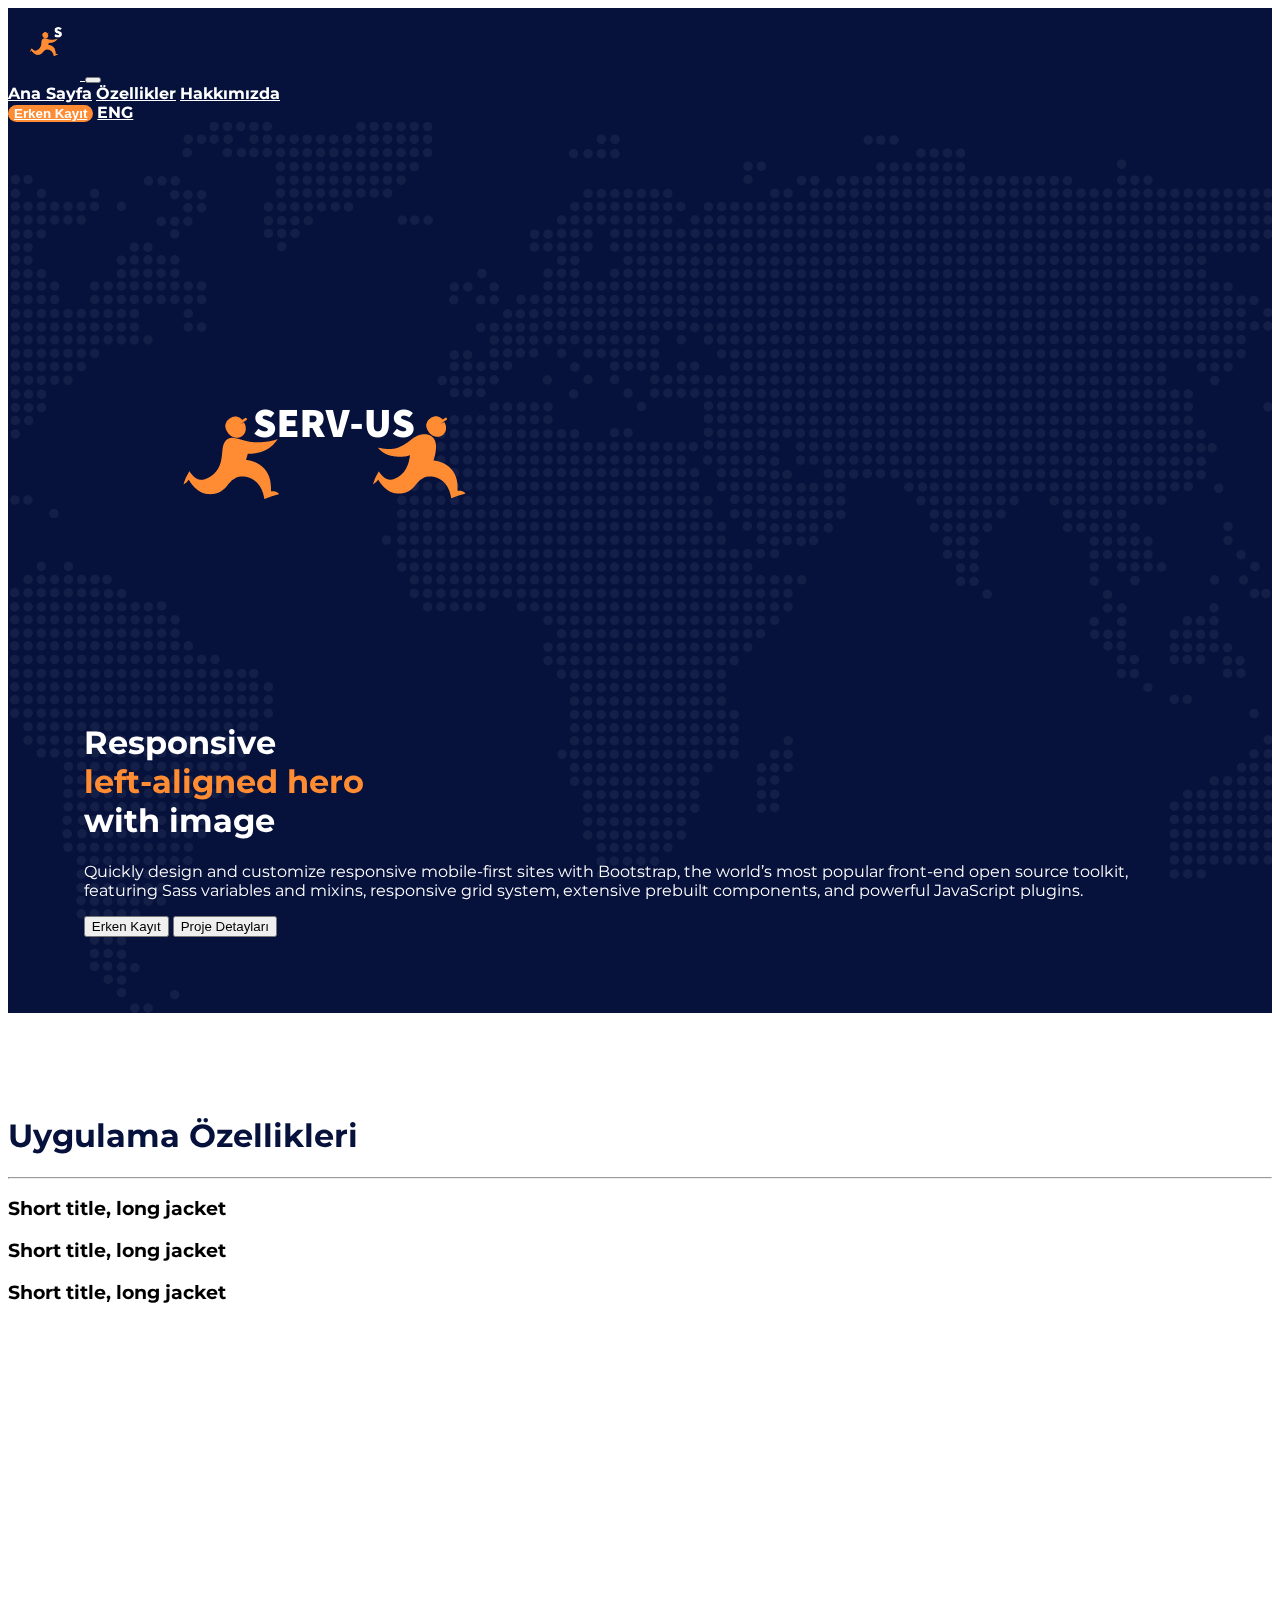
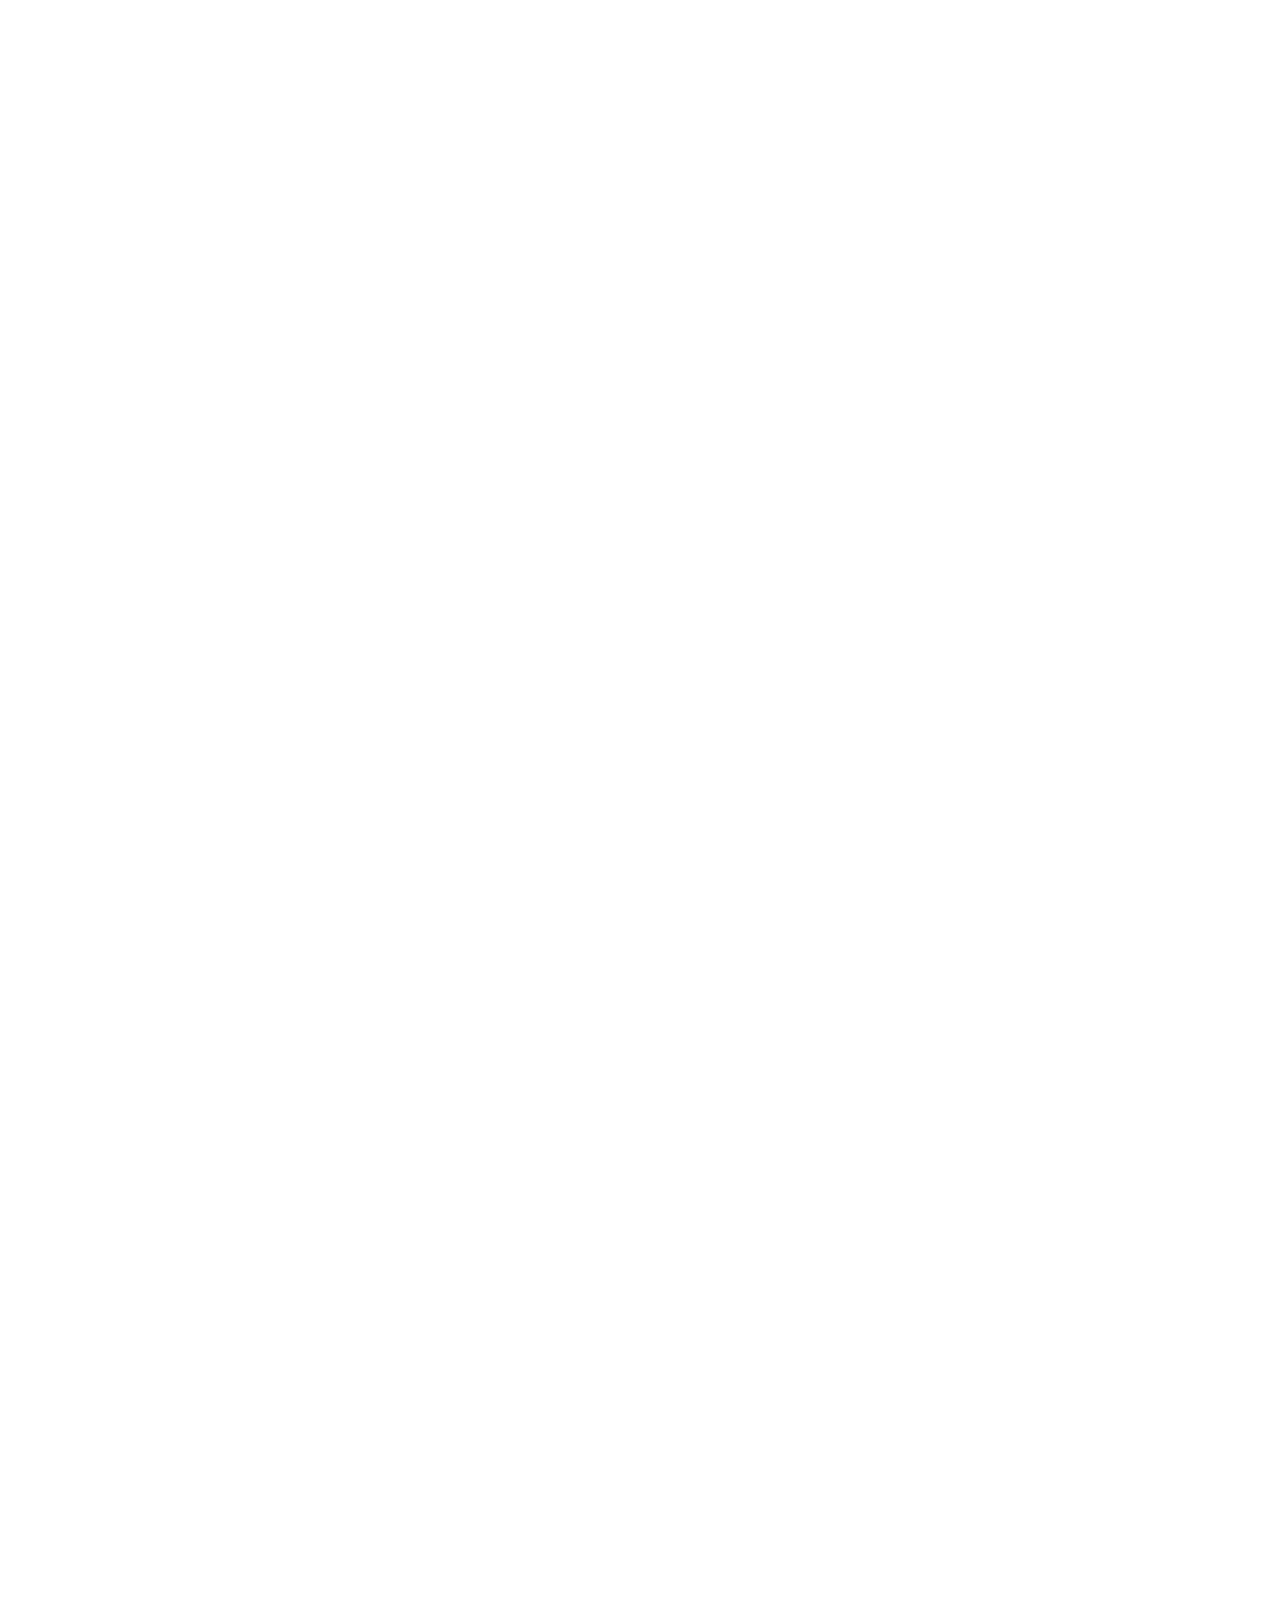
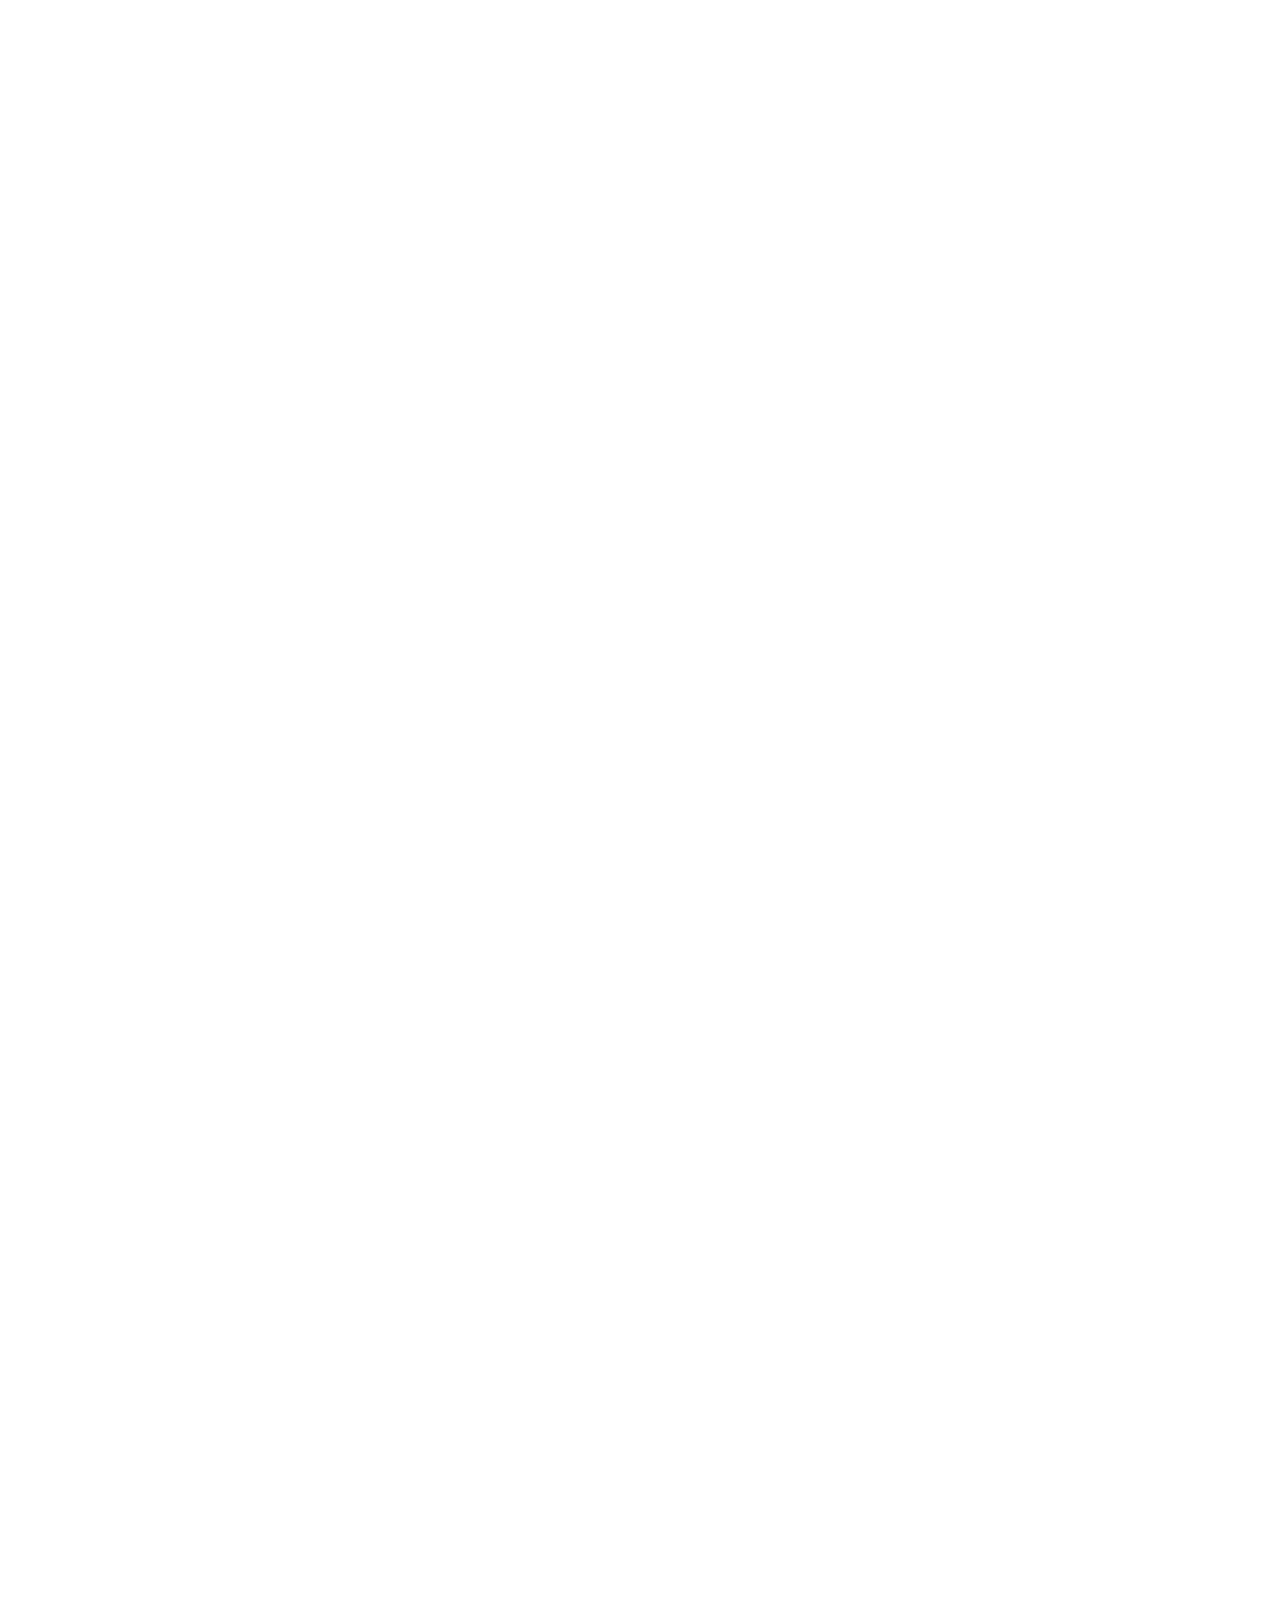
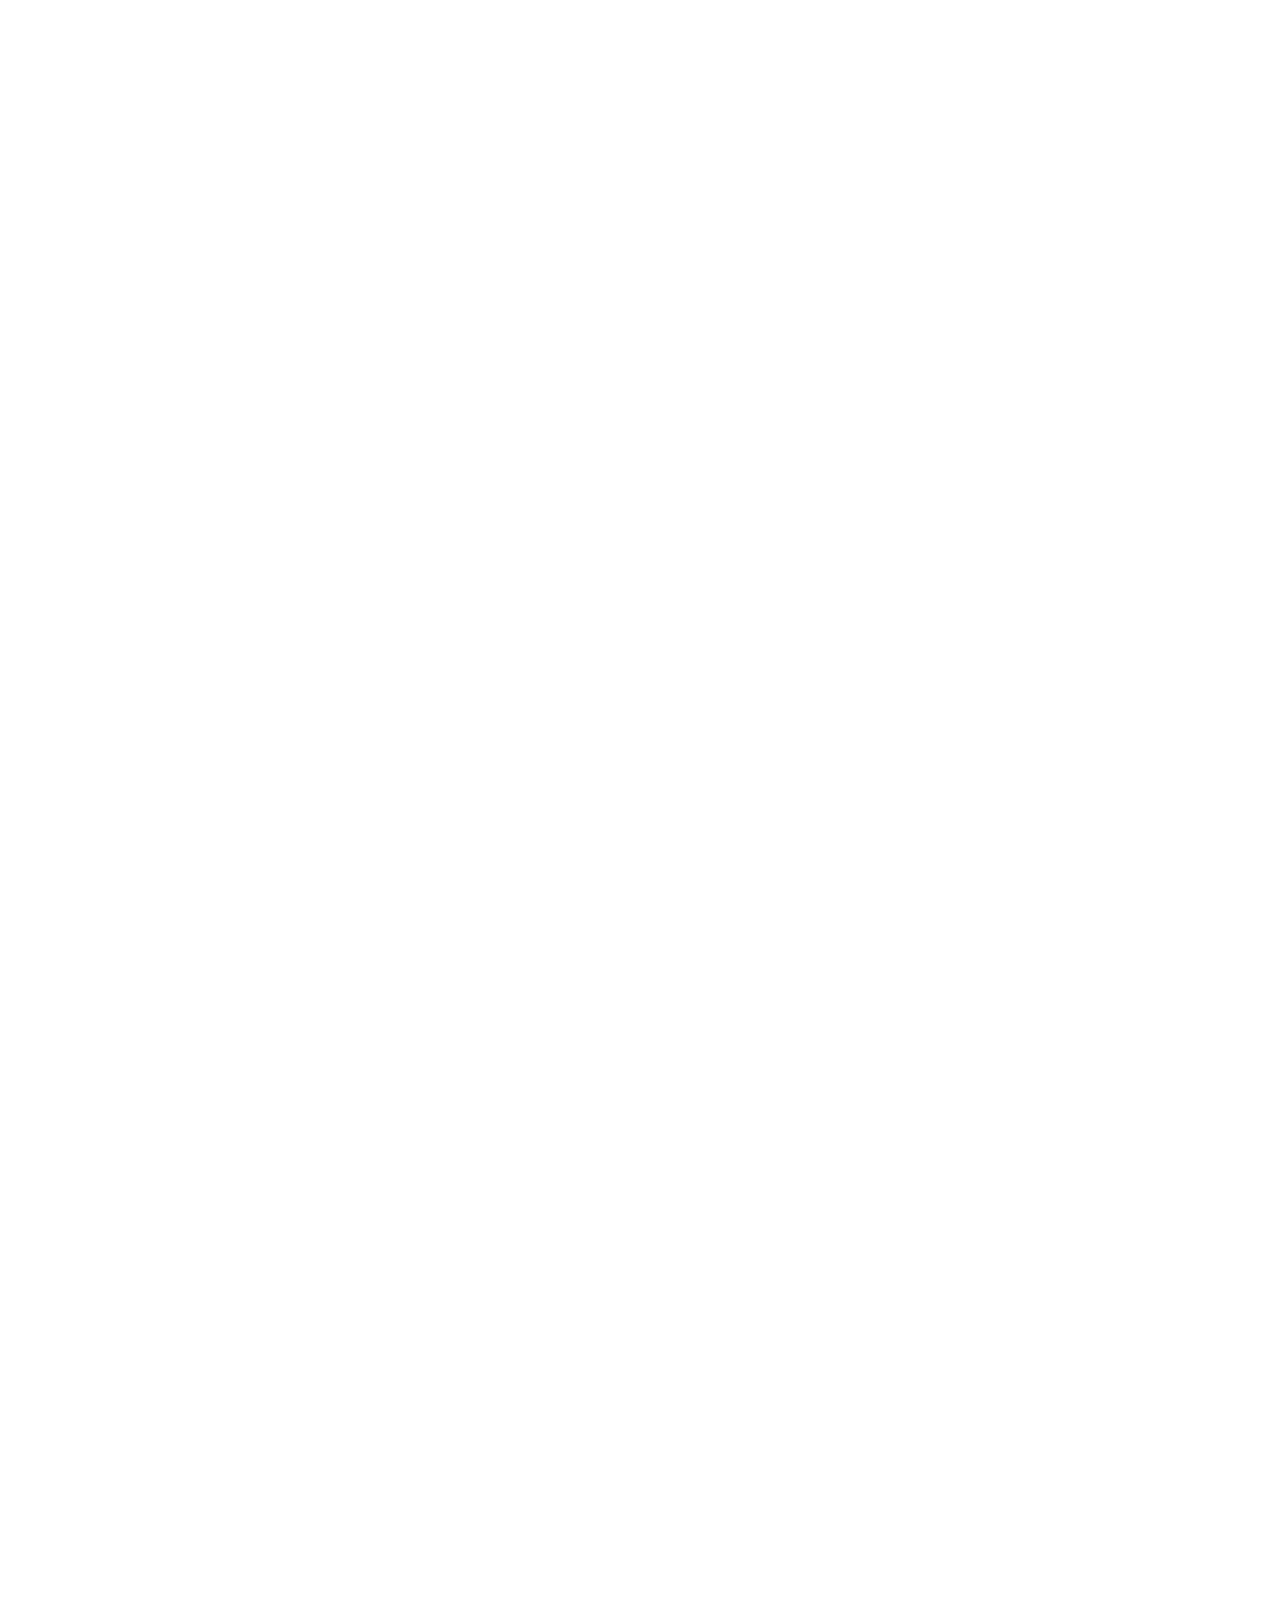
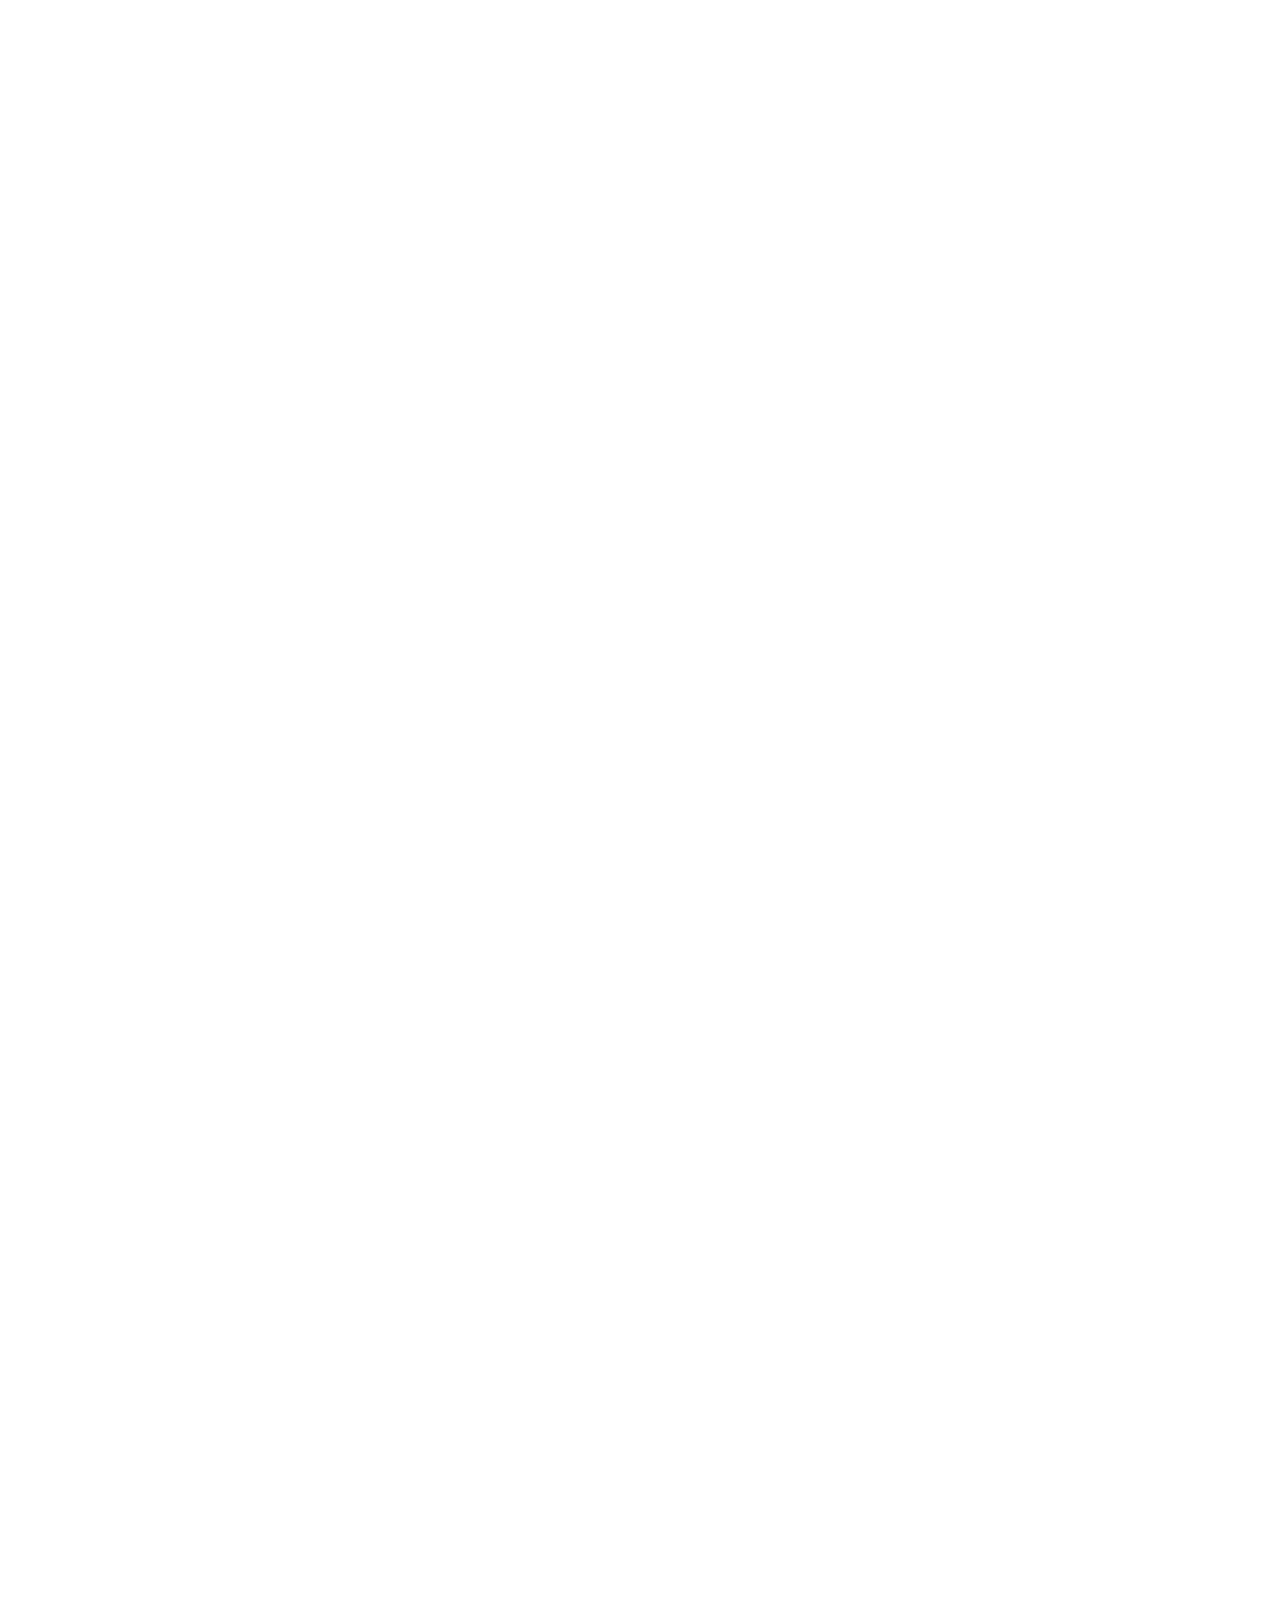
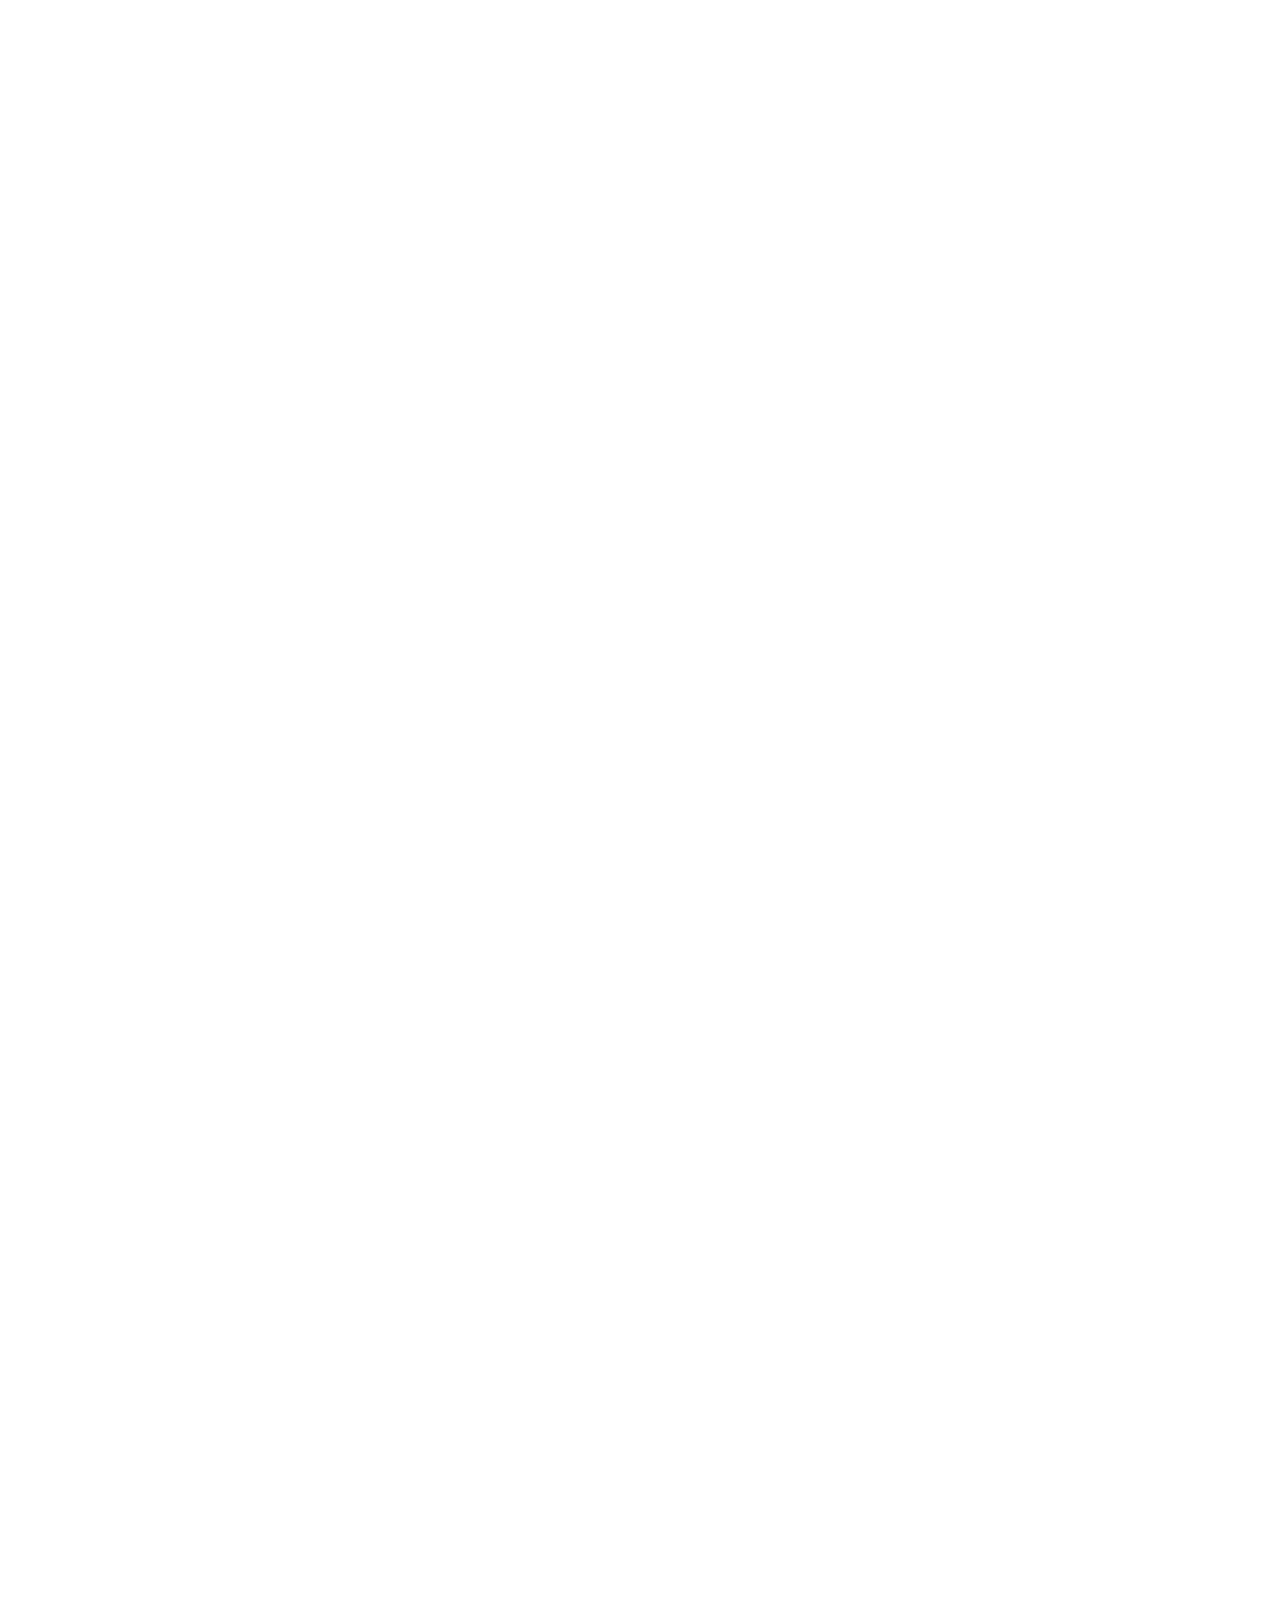
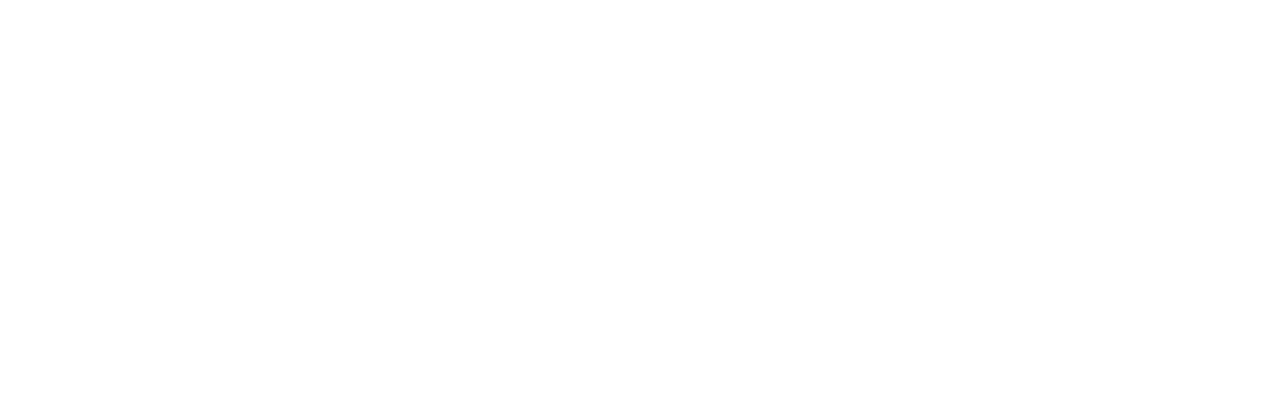
==== commit 76130784: "0.2" ====
--- a/index.html
+++ b/index.html
@@ -8,6 +8,9 @@
         <link href="https://cdn.jsdelivr.net/npm/bootstrap@5.3.0-alpha1/dist/css/bootstrap.min.css" rel="stylesheet" integrity="sha384-GLhlTQ8iRABdZLl6O3oVMWSktQOp6b7In1Zl3/Jr59b6EGGoI1aFkw7cmDA6j6gD" crossorigin="anonymous">
         <link rel="stylesheet" href="/assets/css/main.css">
         <link href="https://unpkg.com/aos@2.3.1/dist/aos.css" rel="stylesheet">
+        <!--FAVİCON-->
+        <link rel="shortcut icon" href="/assets/img/favicon.ico" type="image/x-icon">
+        <link rel="icon" href="/assets/img/favicon.ico" type="image/x-icon">
     </head>
     <body>
         <!--START SECTİON-->
@@ -23,14 +26,14 @@
                     </button>
                     <div class="collapse navbar-collapse justify-content-start" id="navbarNavAltMarkup">
                         <div class="navbar-nav">
-                            <a class="nav-link" href="#">Ana Sayfa</a>
-                            <a class="nav-link" href="#">Özellikler</a>
+                            <a class="nav-link" href="/index.html">Ana Sayfa</a>
+                            <a class="nav-link" href="#features">Özellikler</a>
                             <a class="nav-link" href="#">Hakkımızda</a>
                         </div>
                     </div>
                     <div class="collapse navbar-collapse justify-content-end" id="navbarNavAltMarkup">
                         <div class="navbar-nav">
-                            <a class="nav-link" href="#">Erken Kayıt</a>
+                            <button class="form-btn"><a class="nav-link" href="/form.html">Erken Kayıt</a></button>
                             <a class="nav-link" href="#">ENG</a>
                         </div>
                     </div>
@@ -56,7 +59,7 @@
             </div>
         </div>
         <!--FEATURES-->
-        <div class="container" style="margin-top: 5%;" data-aos="fade-down" data-aos-duration="3000">
+        <div class="container" style="margin-top: 5%;" data-aos="fade-down" data-aos-duration="3000" id="features">
             <br>
             <h1 class="display-6 fw-bold lh-1 mb-3" style="color: #06113C;">Uygulama Özellikleri</h1>
             <hr>
@@ -87,7 +90,7 @@
                 </div>
             </div>
         </div>
-        <div class="container">
+        <div class="container" data-aos="zoom-in-right" data-aos-duration="3000">
             <p>
                 Lorem ipsum dolor sit amet consectetur adipisicing elit. 
                 Officiis obcaecati placeat totam magnam, nulla at temporibus iure suscipit voluptates harum. 
@@ -103,6 +106,7 @@
                 </div>
                 <div class="col-sm-6">
                     <div class="card" id="features-text">
+                        <br>
                         <h1 class="display-8 fw-bold lh-1 mb-3" style="color: #FF8C32;">Lorem ipsum dolor sit amet.</h1>
                         <hr>
                         <p>
--- a/assets/css/main.css
+++ b/assets/css/main.css
@@ -16,6 +16,14 @@
 }
 
 #navbar a{
+    color: white;
+    font-weight: bold;
+}
+
+.form-btn{
+    background-color: #FF8C32;
+    border: none;
+    border-radius: 15px;
     color: white;
 }
 
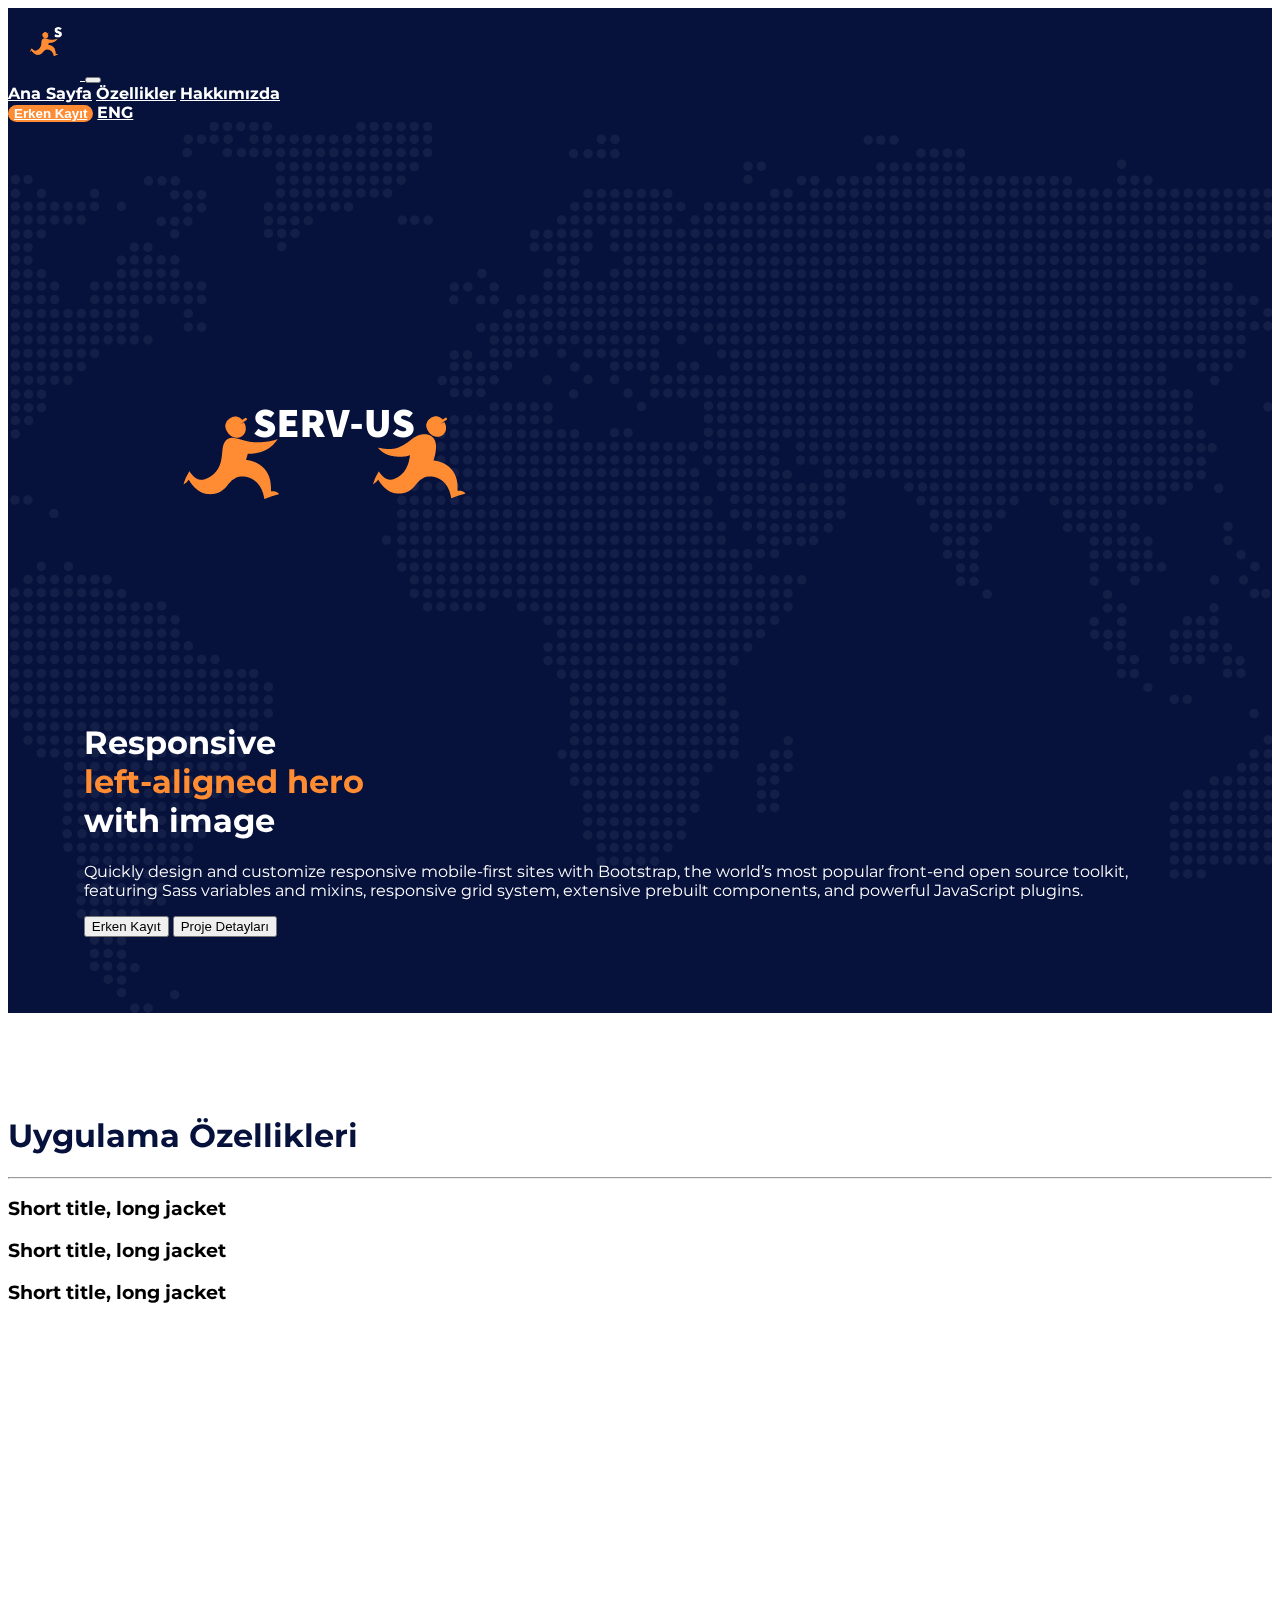
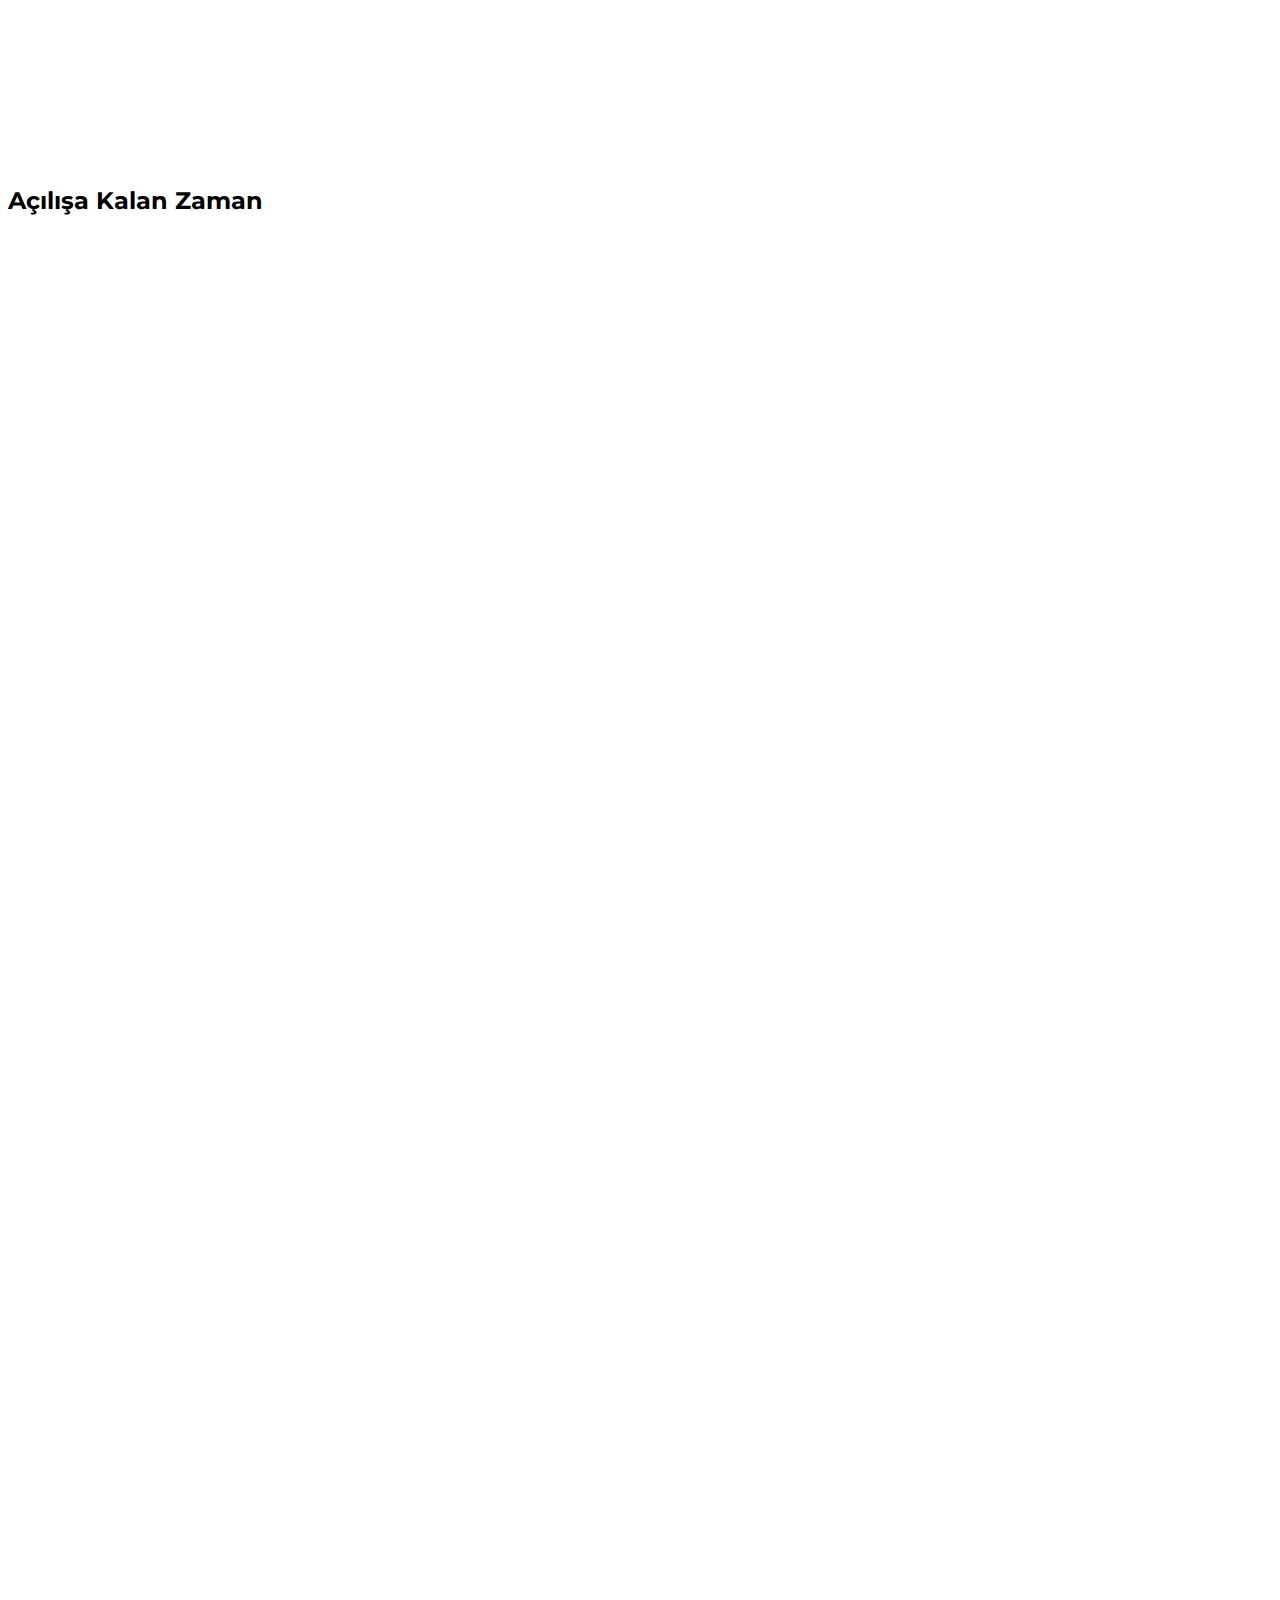
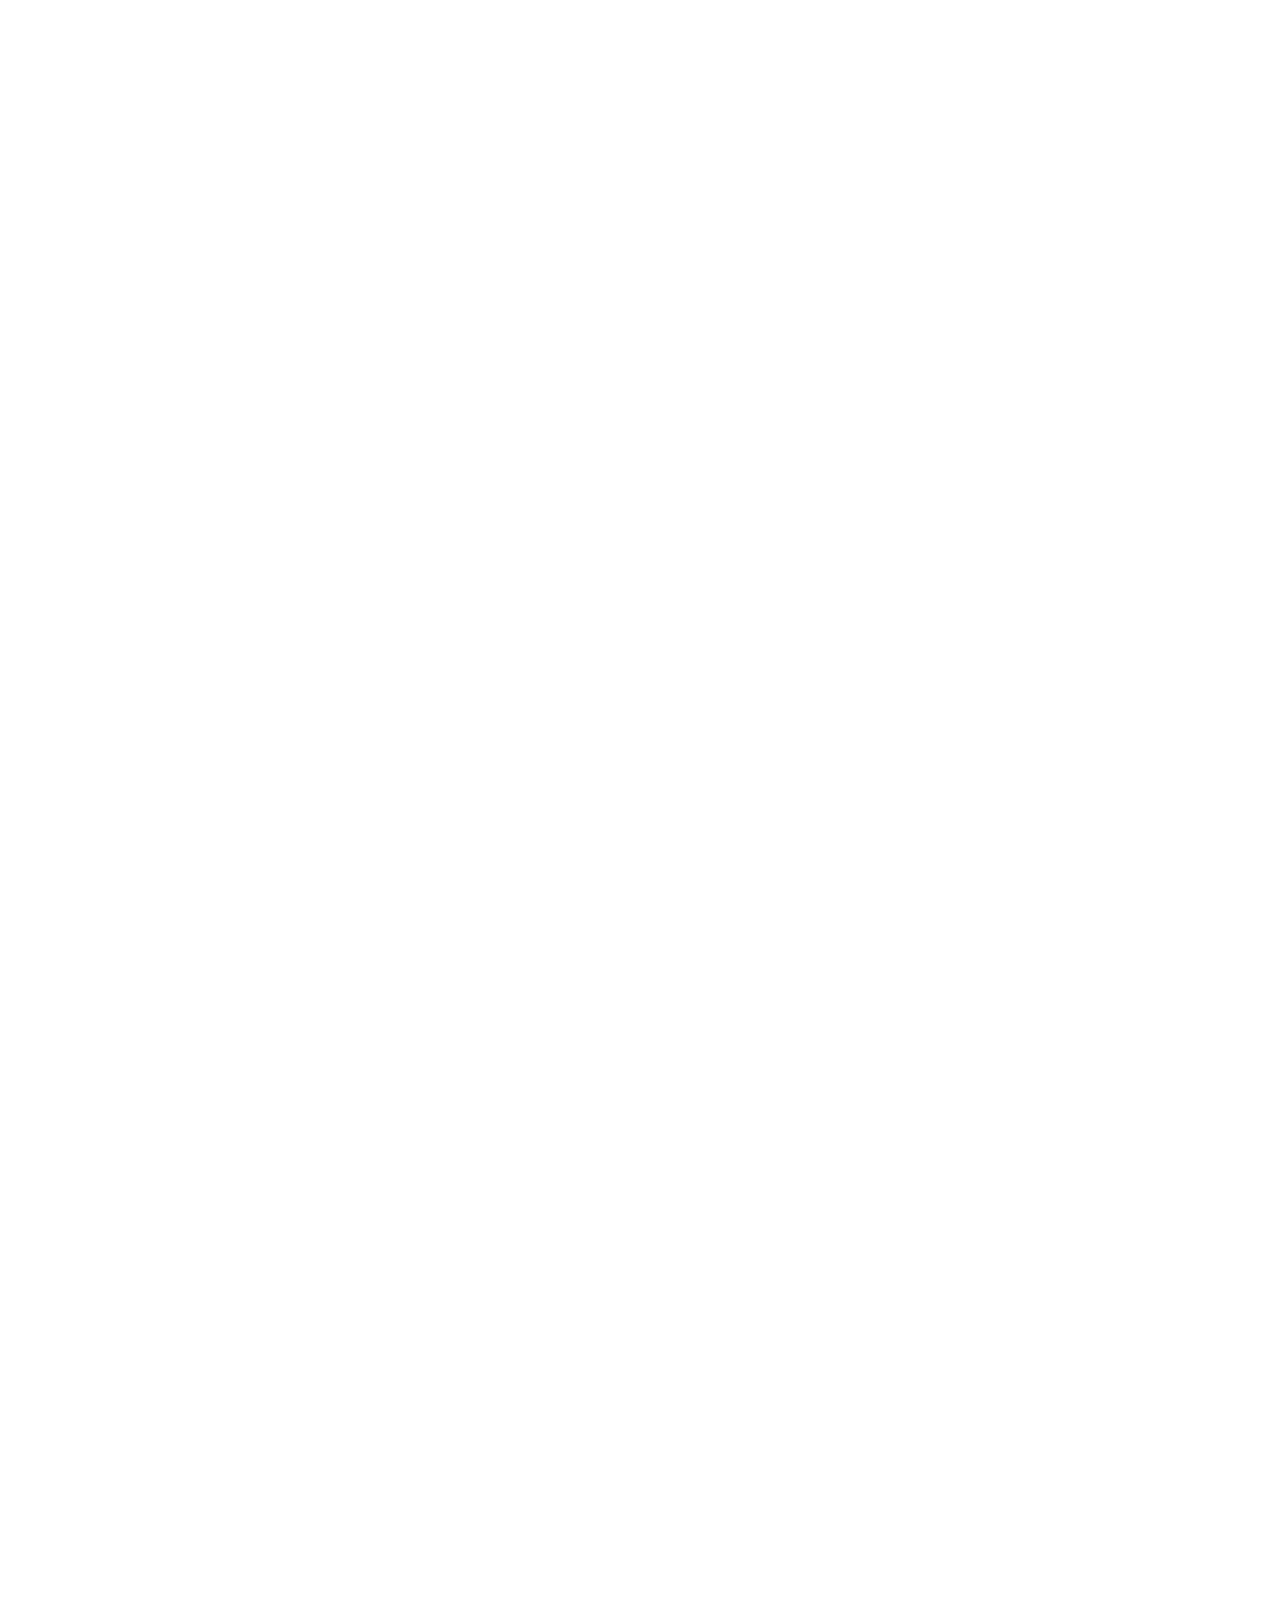
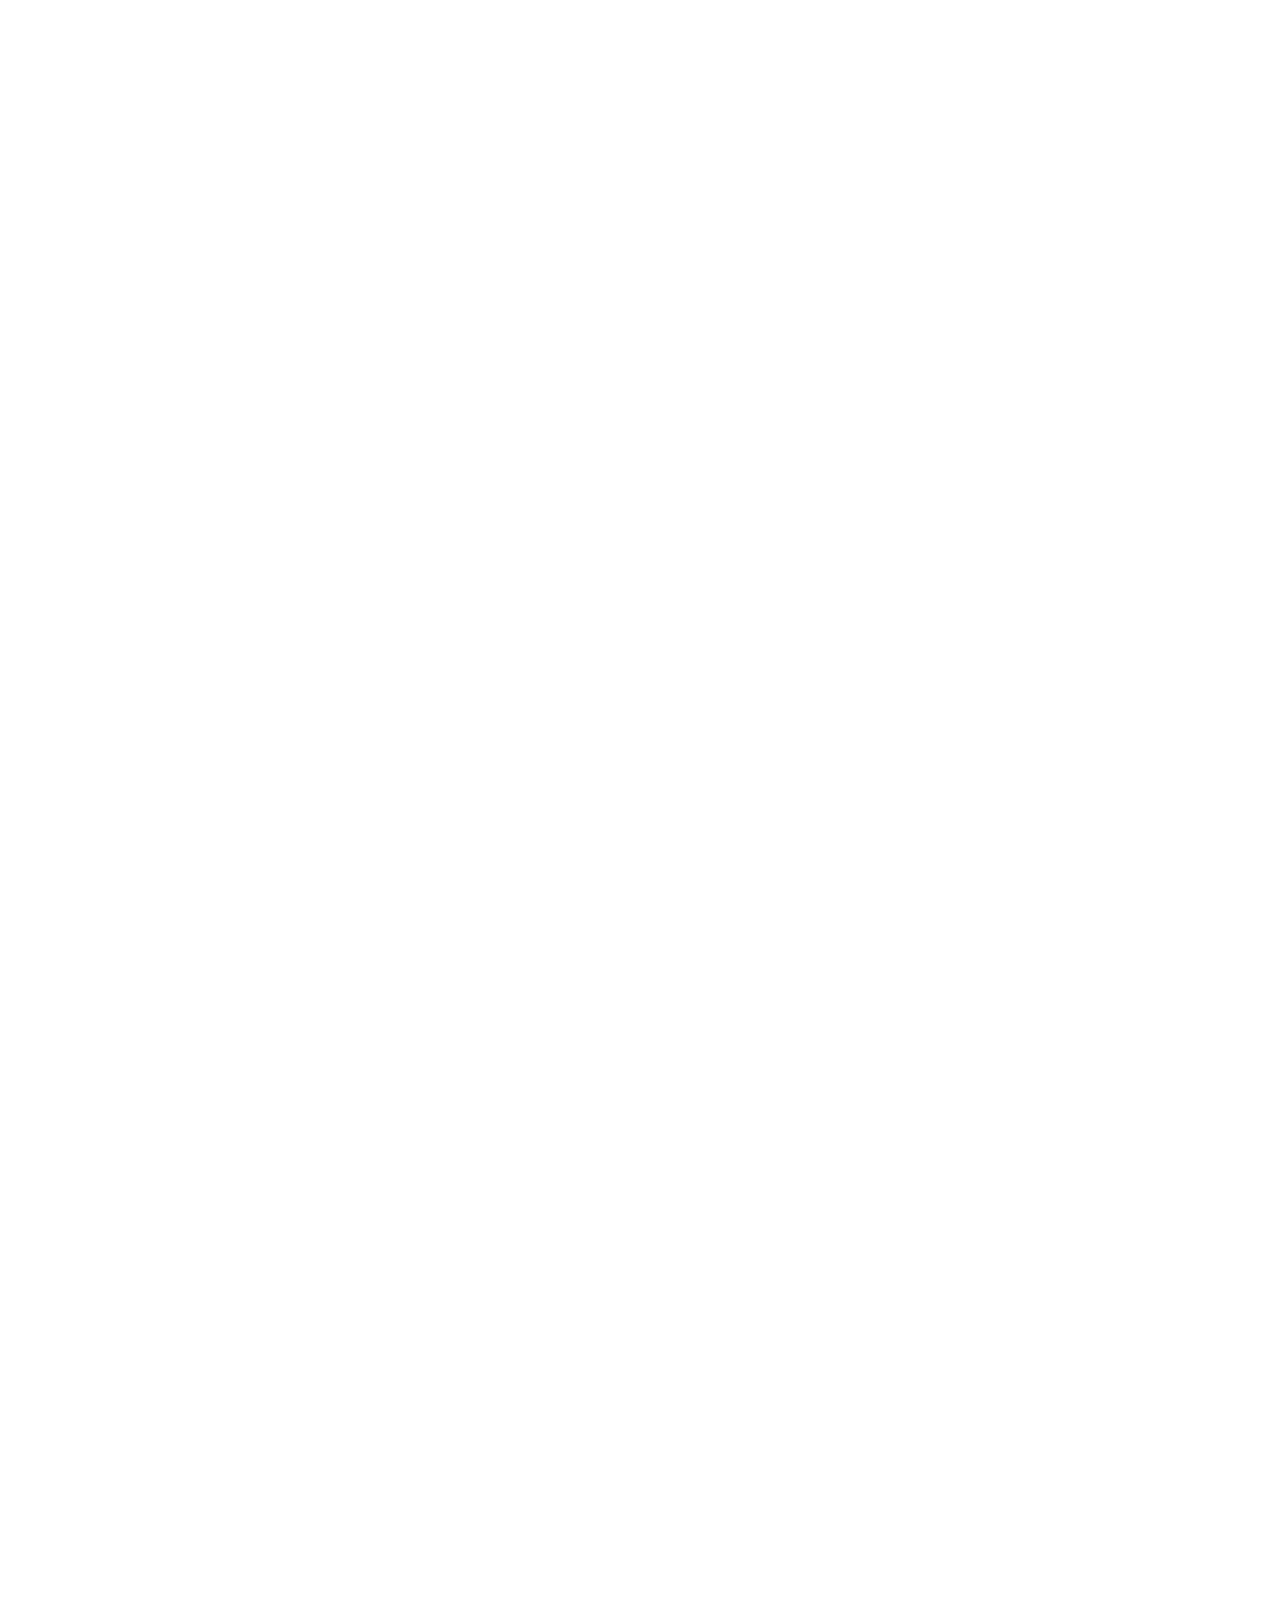
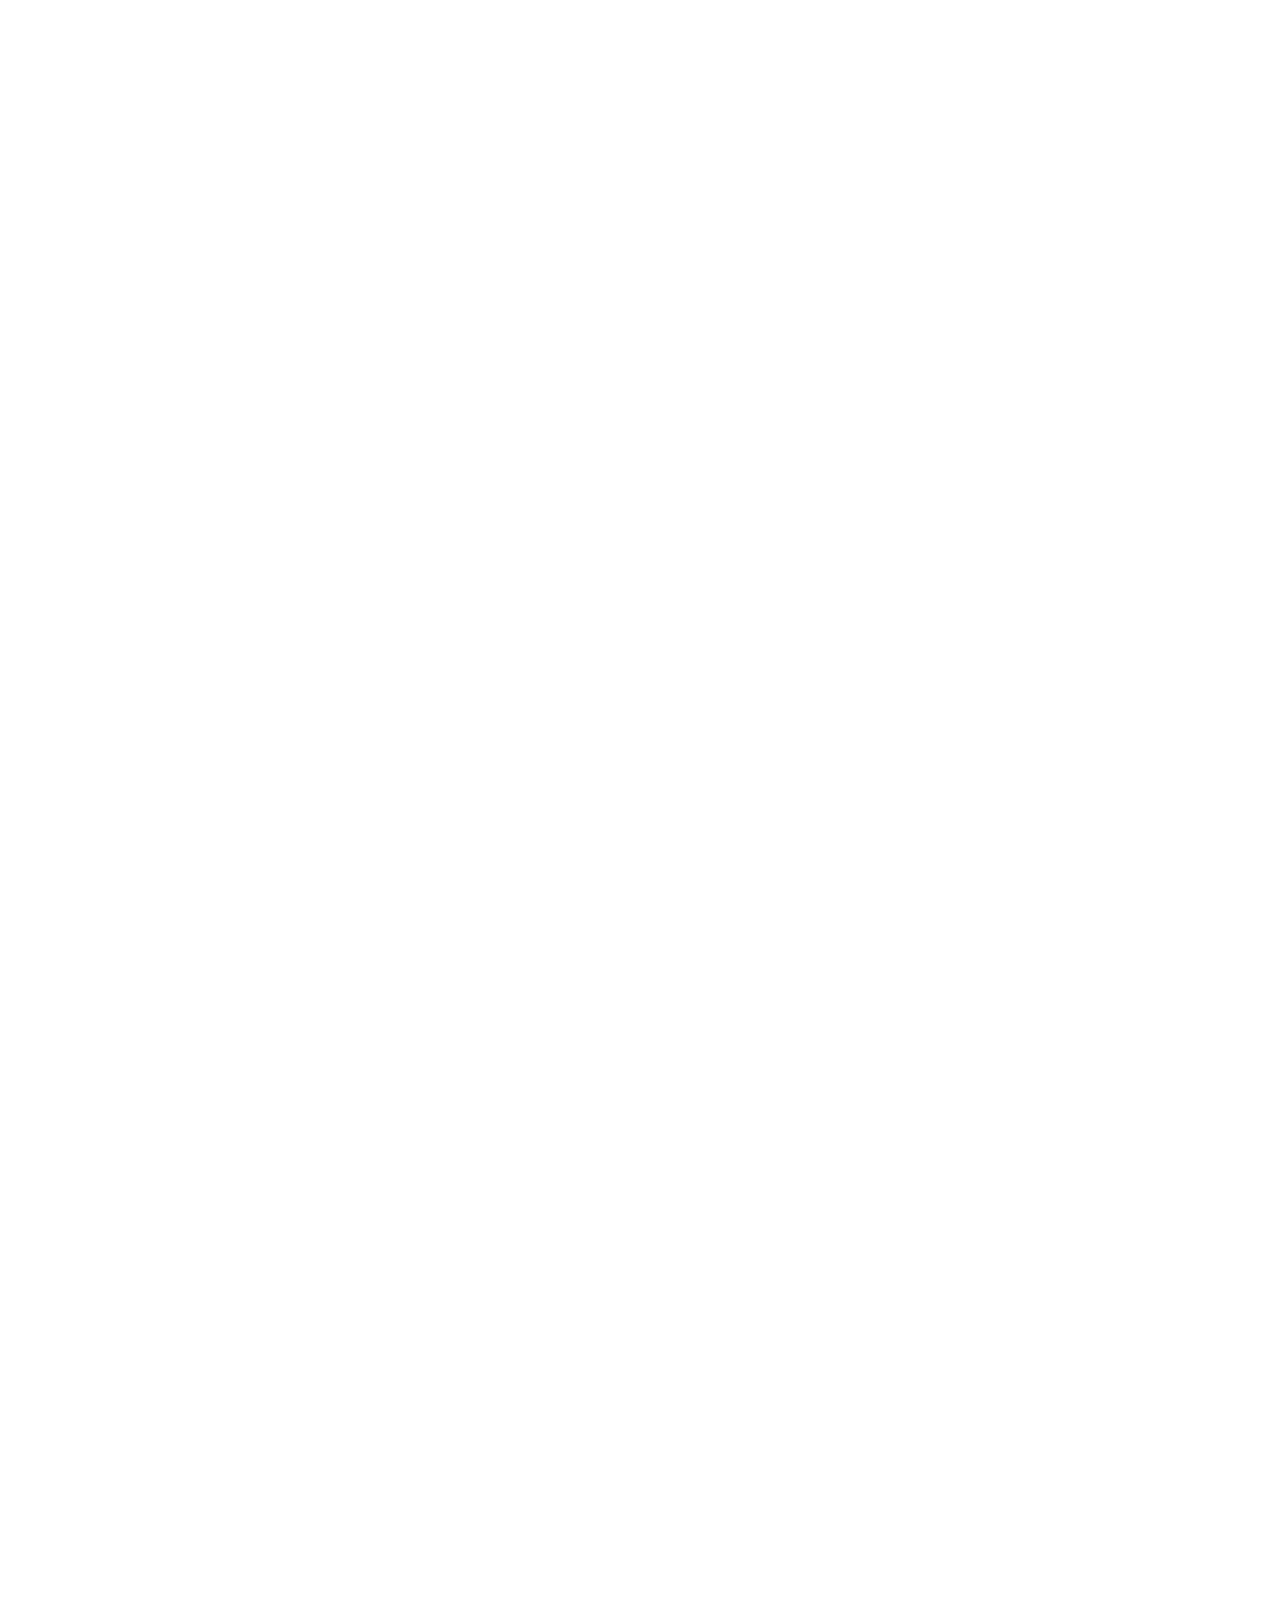
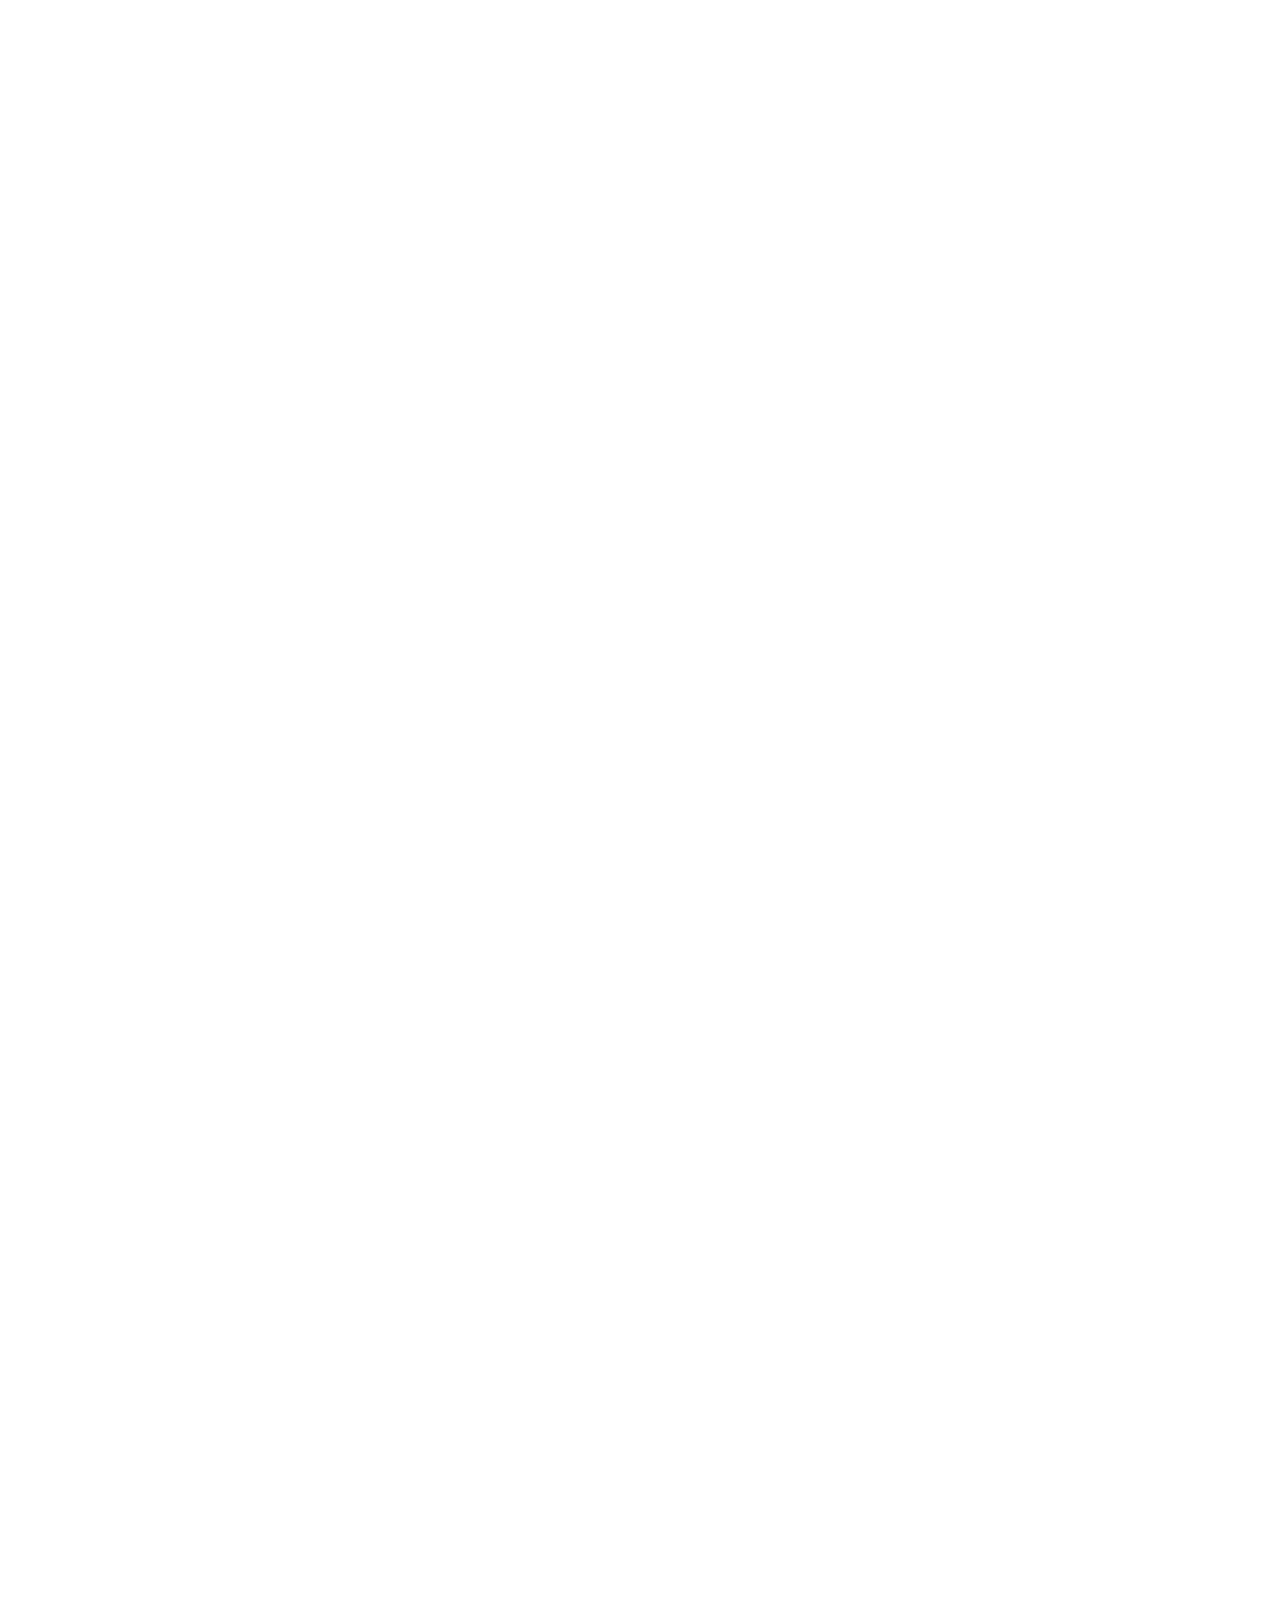
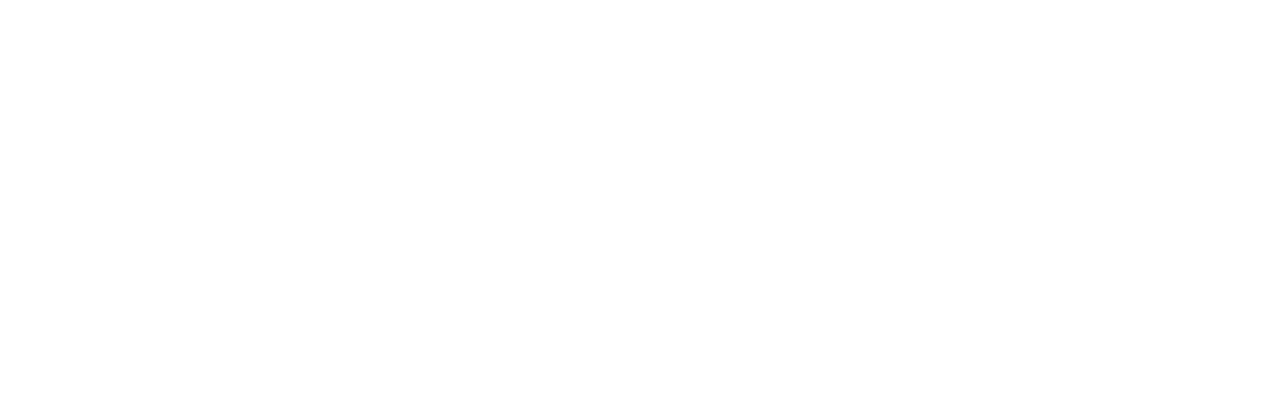
==== commit aedb6559: "0.3" ====
--- a/index.html
+++ b/index.html
@@ -16,7 +16,7 @@
         <!--START SECTİON-->
         <div class="container-fluid" style="background-color: #06113C;">
             <!--NAVBAR-->
-            <nav class="navbar navbar-expand-sm navbar-light" id="navbar" data-aos="fade-up" data-aos-duration="1000">
+            <nav class="navbar navbar-expand-sm navbar-dark" id="navbar" data-aos="fade-up" data-aos-duration="1000">
                 <div class="container">
                     <a class="navbar-brand" href="#">
                         <img src="/assets/img/2.png" alt="Bootstrap" width="72" height="72">
@@ -147,8 +147,32 @@
             </div>
         </div>
         <!--TIMER-->
-        <div class="container">
+        <div class="container-fluid" id="timer-container">
+            <h2>Açılışa Kalan Zaman</h2>
+            <br>
+            <div class="card" id="timer-card">
+                <h3 id="days"></h3>
+                <h3 id="hour"></h3>
+                <h3 id="minutes"></h3>
+                <h3 id="seconds"></h3>
+            </div>
 
+            <script>
+                var deadline = new Date("Jan 1, 2024 00:00:00").getTime();
+                var x = setInterval(function() {
+                    var now = new Date().getTime();
+                    var t = deadline - now;
+                    var days = Math.floor(t / (1000 * 60 * 60 * 24));
+                    var hours = Math.floor((t%(1000 * 60 * 60 * 24))/(1000 * 60 * 60));
+                    var minutes = Math.floor((t % (1000 * 60 * 60)) / (1000 * 60));
+                    var seconds = Math.floor((t % (1000 * 60)) / 1000);
+                    document.getElementById("days").innerHTML = days + "Gün";
+                    document.getElementById("hour").innerHTML = hours + "Saat";
+                    document.getElementById("minutes").innerHTML = minutes + "Dakika";
+                    document.getElementById("seconds").innerHTML = seconds + "Saniye";
+                    
+                }, 1000);
+            </script>
         </div>
         <!--SCRİPTS-->
         <script src="https://cdn.jsdelivr.net/npm/bootstrap@5.3.0-alpha1/dist/js/bootstrap.bundle.min.js" integrity="sha384-w76AqPfDkMBDXo30jS1Sgez6pr3x5MlQ1ZAGC+nuZB+EYdgRZgiwxhTBTkF7CXvN" crossorigin="anonymous"></script>
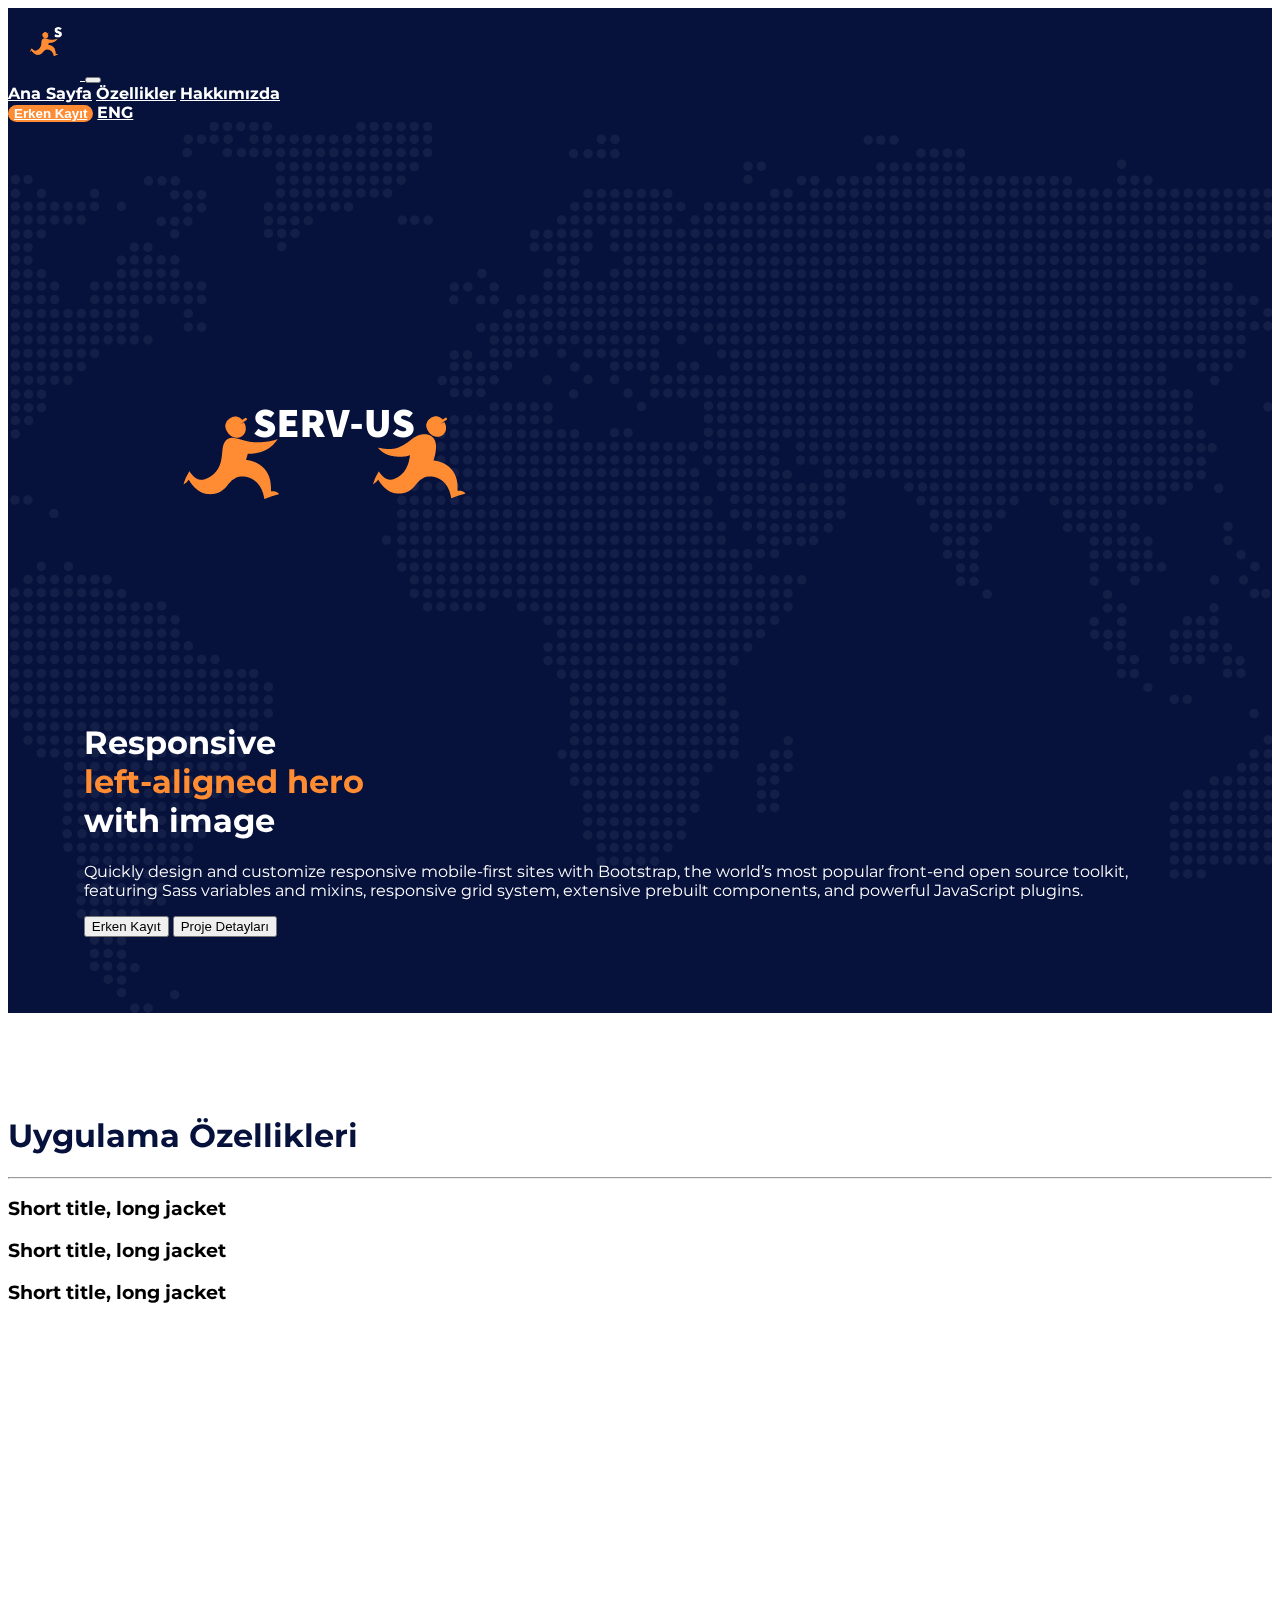
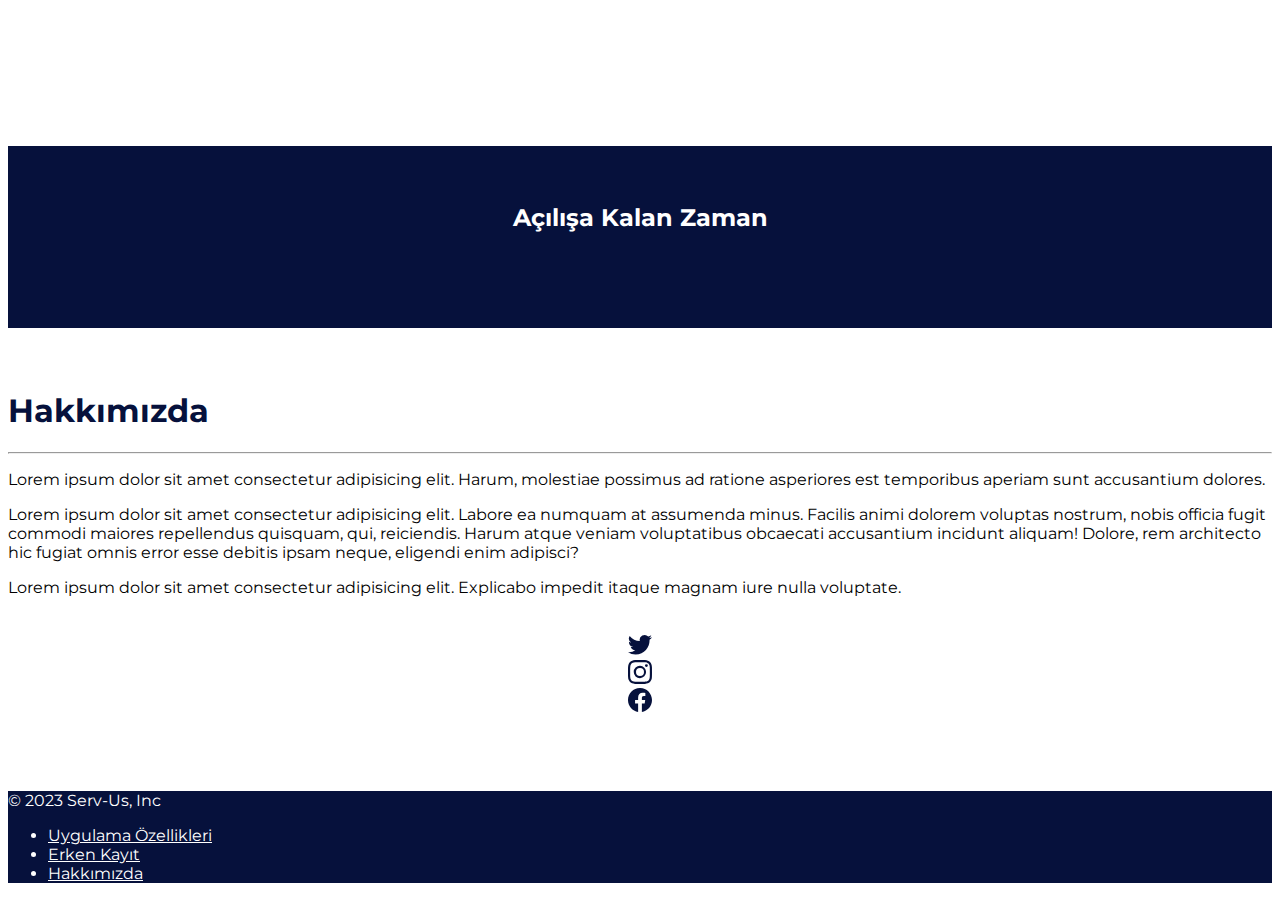
==== commit d13605c2: "0.4" ====
--- a/index.html
+++ b/index.html
@@ -118,30 +118,9 @@
                             Aspernatur molestias rem ad libero temporibus ullam saepe tempora iusto pariatur sint quis quae harum optio provident repellendus magni nisi quibusdam accusantium aliquid. 
                             fugit, voluptates ea quidem.
                         </p>
-                        <br>
-                        <div class="row row-cols-3">
-                            <div class="col">
-                                <center>
-                                    <svg xmlns="http://www.w3.org/2000/svg" width="1.5em" height="1.5em" fill="#06113C" class="bi bi-twitter" viewBox="0 0 16 16">
-                                        <path d="M5.026 15c6.038 0 9.341-5.003 9.341-9.334 0-.14 0-.282-.006-.422A6.685 6.685 0 0 0 16 3.542a6.658 6.658 0 0 1-1.889.518 3.301 3.301 0 0 0 1.447-1.817 6.533 6.533 0 0 1-2.087.793A3.286 3.286 0 0 0 7.875 6.03a9.325 9.325 0 0 1-6.767-3.429 3.289 3.289 0 0 0 1.018 4.382A3.323 3.323 0 0 1 .64 6.575v.045a3.288 3.288 0 0 0 2.632 3.218 3.203 3.203 0 0 1-.865.115 3.23 3.23 0 0 1-.614-.057 3.283 3.283 0 0 0 3.067 2.277A6.588 6.588 0 0 1 .78 13.58a6.32 6.32 0 0 1-.78-.045A9.344 9.344 0 0 0 5.026 15z"/>
-                                    </svg>
-                                </center>
-                            </div>
-                            <div class="col">
-                                <center>
-                                    <svg xmlns="http://www.w3.org/2000/svg" width="1.5em" height="1.5em" fill="#06113C" class="bi bi-instagram" viewBox="0 0 16 16">
-                                        <path d="M8 0C5.829 0 5.556.01 4.703.048 3.85.088 3.269.222 2.76.42a3.917 3.917 0 0 0-1.417.923A3.927 3.927 0 0 0 .42 2.76C.222 3.268.087 3.85.048 4.7.01 5.555 0 5.827 0 8.001c0 2.172.01 2.444.048 3.297.04.852.174 1.433.372 1.942.205.526.478.972.923 1.417.444.445.89.719 1.416.923.51.198 1.09.333 1.942.372C5.555 15.99 5.827 16 8 16s2.444-.01 3.298-.048c.851-.04 1.434-.174 1.943-.372a3.916 3.916 0 0 0 1.416-.923c.445-.445.718-.891.923-1.417.197-.509.332-1.09.372-1.942C15.99 10.445 16 10.173 16 8s-.01-2.445-.048-3.299c-.04-.851-.175-1.433-.372-1.941a3.926 3.926 0 0 0-.923-1.417A3.911 3.911 0 0 0 13.24.42c-.51-.198-1.092-.333-1.943-.372C10.443.01 10.172 0 7.998 0h.003zm-.717 1.442h.718c2.136 0 2.389.007 3.232.046.78.035 1.204.166 1.486.275.373.145.64.319.92.599.28.28.453.546.598.92.11.281.24.705.275 1.485.039.843.047 1.096.047 3.231s-.008 2.389-.047 3.232c-.035.78-.166 1.203-.275 1.485a2.47 2.47 0 0 1-.599.919c-.28.28-.546.453-.92.598-.28.11-.704.24-1.485.276-.843.038-1.096.047-3.232.047s-2.39-.009-3.233-.047c-.78-.036-1.203-.166-1.485-.276a2.478 2.478 0 0 1-.92-.598 2.48 2.48 0 0 1-.6-.92c-.109-.281-.24-.705-.275-1.485-.038-.843-.046-1.096-.046-3.233 0-2.136.008-2.388.046-3.231.036-.78.166-1.204.276-1.486.145-.373.319-.64.599-.92.28-.28.546-.453.92-.598.282-.11.705-.24 1.485-.276.738-.034 1.024-.044 2.515-.045v.002zm4.988 1.328a.96.96 0 1 0 0 1.92.96.96 0 0 0 0-1.92zm-4.27 1.122a4.109 4.109 0 1 0 0 8.217 4.109 4.109 0 0 0 0-8.217zm0 1.441a2.667 2.667 0 1 1 0 5.334 2.667 2.667 0 0 1 0-5.334z"/>
-                                    </svg>
-                                </center>
-                            </div>
-                            <div class="col">
-                                <center>
-                                    <svg xmlns="http://www.w3.org/2000/svg" width="1.5em" height="1.5em" fill="#06113C" class="bi bi-facebook" viewBox="0 0 16 16">
-                                        <path d="M16 8.049c0-4.446-3.582-8.05-8-8.05C3.58 0-.002 3.603-.002 8.05c0 4.017 2.926 7.347 6.75 7.951v-5.625h-2.03V8.05H6.75V6.275c0-2.017 1.195-3.131 3.022-3.131.876 0 1.791.157 1.791.157v1.98h-1.009c-.993 0-1.303.621-1.303 1.258v1.51h2.218l-.354 2.326H9.25V16c3.824-.604 6.75-3.934 6.75-7.951z"/>
-                                    </svg>
-                                </center>
-                            </div>
-                        </div>
+                        <p>
+                            Lorem ipsum dolor sit amet consectetur, adipisicing elit. Cum, molestiae!
+                        </p>
                     </div>
                 </div>
             </div>
@@ -156,7 +135,6 @@
                 <h3 id="minutes"></h3>
                 <h3 id="seconds"></h3>
             </div>
-
             <script>
                 var deadline = new Date("Jan 1, 2024 00:00:00").getTime();
                 var x = setInterval(function() {
@@ -174,6 +152,74 @@
                 }, 1000);
             </script>
         </div>
+        <!--About-->
+        <div class="container" id="about">
+            <h1 class="display-6 fw-bold lh-1 mb-3" style="color: #06113C;">Hakkımızda</h1>
+            <hr>
+            <div class="row">
+                <div class="col-sm-6">
+                    <div class="card" id="about-text">
+                        <p>
+                            Lorem ipsum dolor sit amet consectetur adipisicing elit. 
+                            Harum, molestiae possimus ad ratione asperiores est temporibus aperiam sunt accusantium dolores.
+                        </p>
+                        <p>
+                            Lorem ipsum dolor sit amet consectetur adipisicing elit. 
+                            Labore ea numquam at assumenda minus. 
+                            Facilis animi dolorem voluptas nostrum, nobis officia fugit commodi maiores repellendus quisquam, qui, reiciendis. 
+                            Harum atque veniam voluptatibus obcaecati accusantium incidunt aliquam! 
+                            Dolore, rem architecto hic fugiat omnis error esse debitis ipsam neque, eligendi enim adipisci?
+                        </p>
+                        <p>
+                            Lorem ipsum dolor sit amet consectetur adipisicing elit. Explicabo impedit itaque magnam iure nulla voluptate.
+                        </p>
+                        <br>
+                        <div class="row row-cols-4">
+                            <div class="col">
+                                <center>
+                                    <svg xmlns="http://www.w3.org/2000/svg" width="1.5em" height="1.5em" fill="#06113C" class="bi bi-twitter" viewBox="0 0 16 16">
+                                        <path d="M5.026 15c6.038 0 9.341-5.003 9.341-9.334 0-.14 0-.282-.006-.422A6.685 6.685 0 0 0 16 3.542a6.658 6.658 0 0 1-1.889.518 3.301 3.301 0 0 0 1.447-1.817 6.533 6.533 0 0 1-2.087.793A3.286 3.286 0 0 0 7.875 6.03a9.325 9.325 0 0 1-6.767-3.429 3.289 3.289 0 0 0 1.018 4.382A3.323 3.323 0 0 1 .64 6.575v.045a3.288 3.288 0 0 0 2.632 3.218 3.203 3.203 0 0 1-.865.115 3.23 3.23 0 0 1-.614-.057 3.283 3.283 0 0 0 3.067 2.277A6.588 6.588 0 0 1 .78 13.58a6.32 6.32 0 0 1-.78-.045A9.344 9.344 0 0 0 5.026 15z"/>
+                                    </svg>
+                                </center>
+                            </div>
+                            <div class="col">
+                                <center>
+                                    <svg xmlns="http://www.w3.org/2000/svg" width="1.5em" height="1.5em" fill="#06113C" class="bi bi-instagram" viewBox="0 0 16 16">
+                                        <path d="M8 0C5.829 0 5.556.01 4.703.048 3.85.088 3.269.222 2.76.42a3.917 3.917 0 0 0-1.417.923A3.927 3.927 0 0 0 .42 2.76C.222 3.268.087 3.85.048 4.7.01 5.555 0 5.827 0 8.001c0 2.172.01 2.444.048 3.297.04.852.174 1.433.372 1.942.205.526.478.972.923 1.417.444.445.89.719 1.416.923.51.198 1.09.333 1.942.372C5.555 15.99 5.827 16 8 16s2.444-.01 3.298-.048c.851-.04 1.434-.174 1.943-.372a3.916 3.916 0 0 0 1.416-.923c.445-.445.718-.891.923-1.417.197-.509.332-1.09.372-1.942C15.99 10.445 16 10.173 16 8s-.01-2.445-.048-3.299c-.04-.851-.175-1.433-.372-1.941a3.926 3.926 0 0 0-.923-1.417A3.911 3.911 0 0 0 13.24.42c-.51-.198-1.092-.333-1.943-.372C10.443.01 10.172 0 7.998 0h.003zm-.717 1.442h.718c2.136 0 2.389.007 3.232.046.78.035 1.204.166 1.486.275.373.145.64.319.92.599.28.28.453.546.598.92.11.281.24.705.275 1.485.039.843.047 1.096.047 3.231s-.008 2.389-.047 3.232c-.035.78-.166 1.203-.275 1.485a2.47 2.47 0 0 1-.599.919c-.28.28-.546.453-.92.598-.28.11-.704.24-1.485.276-.843.038-1.096.047-3.232.047s-2.39-.009-3.233-.047c-.78-.036-1.203-.166-1.485-.276a2.478 2.478 0 0 1-.92-.598 2.48 2.48 0 0 1-.6-.92c-.109-.281-.24-.705-.275-1.485-.038-.843-.046-1.096-.046-3.233 0-2.136.008-2.388.046-3.231.036-.78.166-1.204.276-1.486.145-.373.319-.64.599-.92.28-.28.546-.453.92-.598.282-.11.705-.24 1.485-.276.738-.034 1.024-.044 2.515-.045v.002zm4.988 1.328a.96.96 0 1 0 0 1.92.96.96 0 0 0 0-1.92zm-4.27 1.122a4.109 4.109 0 1 0 0 8.217 4.109 4.109 0 0 0 0-8.217zm0 1.441a2.667 2.667 0 1 1 0 5.334 2.667 2.667 0 0 1 0-5.334z"/>
+                                    </svg>
+                                </center>
+                            </div>
+                            <div class="col">
+                                <center>
+                                    <svg xmlns="http://www.w3.org/2000/svg" width="1.5em" height="1.5em" fill="#06113C" class="bi bi-facebook" viewBox="0 0 16 16">
+                                        <path d="M16 8.049c0-4.446-3.582-8.05-8-8.05C3.58 0-.002 3.603-.002 8.05c0 4.017 2.926 7.347 6.75 7.951v-5.625h-2.03V8.05H6.75V6.275c0-2.017 1.195-3.131 3.022-3.131.876 0 1.791.157 1.791.157v1.98h-1.009c-.993 0-1.303.621-1.303 1.258v1.51h2.218l-.354 2.326H9.25V16c3.824-.604 6.75-3.934 6.75-7.951z"/>
+                                    </svg>
+                                </center>
+                            </div>
+                        </div>
+                    </div>
+                </div>
+                <div class="col-sm-6">
+                    <div class="card" id="about-img">
+                        <img src="https://source.unsplash.com/U2BI3GMnSSE/" alt="">
+                    </div>
+                </div>
+            </div>
+        </div>
+        <!--FOOTER-->
+        <br>
+        <div class="container-fluid" style="background-color: #06113C; margin-top: 3%;">
+            <div class="container" id="footer">
+                <footer class="d-flex flex-wrap justify-content-between align-items-center py-3 my-4 border-top">
+                    <p class="col-md-4 mb-0">&copy; 2023 Serv-Us, Inc</p>
+                    <ul class="nav col-md-4 justify-content-end">
+                        <li class="nav-item"><a href="#" class="nav-link px-2">Uygulama Özellikleri</a></li>
+                        <li class="nav-item"><a href="#" class="nav-link px-2">Erken Kayıt</a></li>
+                        <li class="nav-item"><a href="#" class="nav-link px-2">Hakkımızda</a></li>
+                    </ul>
+                </footer>
+            </div>
+        </div>
         <!--SCRİPTS-->
         <script src="https://cdn.jsdelivr.net/npm/bootstrap@5.3.0-alpha1/dist/js/bootstrap.bundle.min.js" integrity="sha384-w76AqPfDkMBDXo30jS1Sgez6pr3x5MlQ1ZAGC+nuZB+EYdgRZgiwxhTBTkF7CXvN" crossorigin="anonymous"></script>
         <script src="https://unpkg.com/aos@2.3.1/dist/aos.js"></script>
--- a/assets/css/main.css
+++ b/assets/css/main.css
@@ -5,7 +5,6 @@
 
 /*-GENERAL*/
 body{
-    height: 10000px;
     font-family: 'Montserrat', sans-serif;
 }
 
@@ -55,4 +54,36 @@
 #features-img img{
     border: none;
     border-radius: 15px;
+}
+
+/*--TİMER*/
+#timer-container{
+    background-color: #06113C;
+    padding: 3%;
+    text-align: center;
+    color: white;
+    margin-top: 5%;
+}
+#timer-card{
+    background-color: #06113C;
+    border: none;
+}
+
+/*-ABOUT-*/
+#about{
+    margin-top: 5%;
+}
+#about-img{
+    border: none;
+}
+#about-text{
+    border: none;
+}
+
+/*-FOOTER-*/
+#footer{
+    color: white;
+}
+#footer a{
+    color: white;
 }